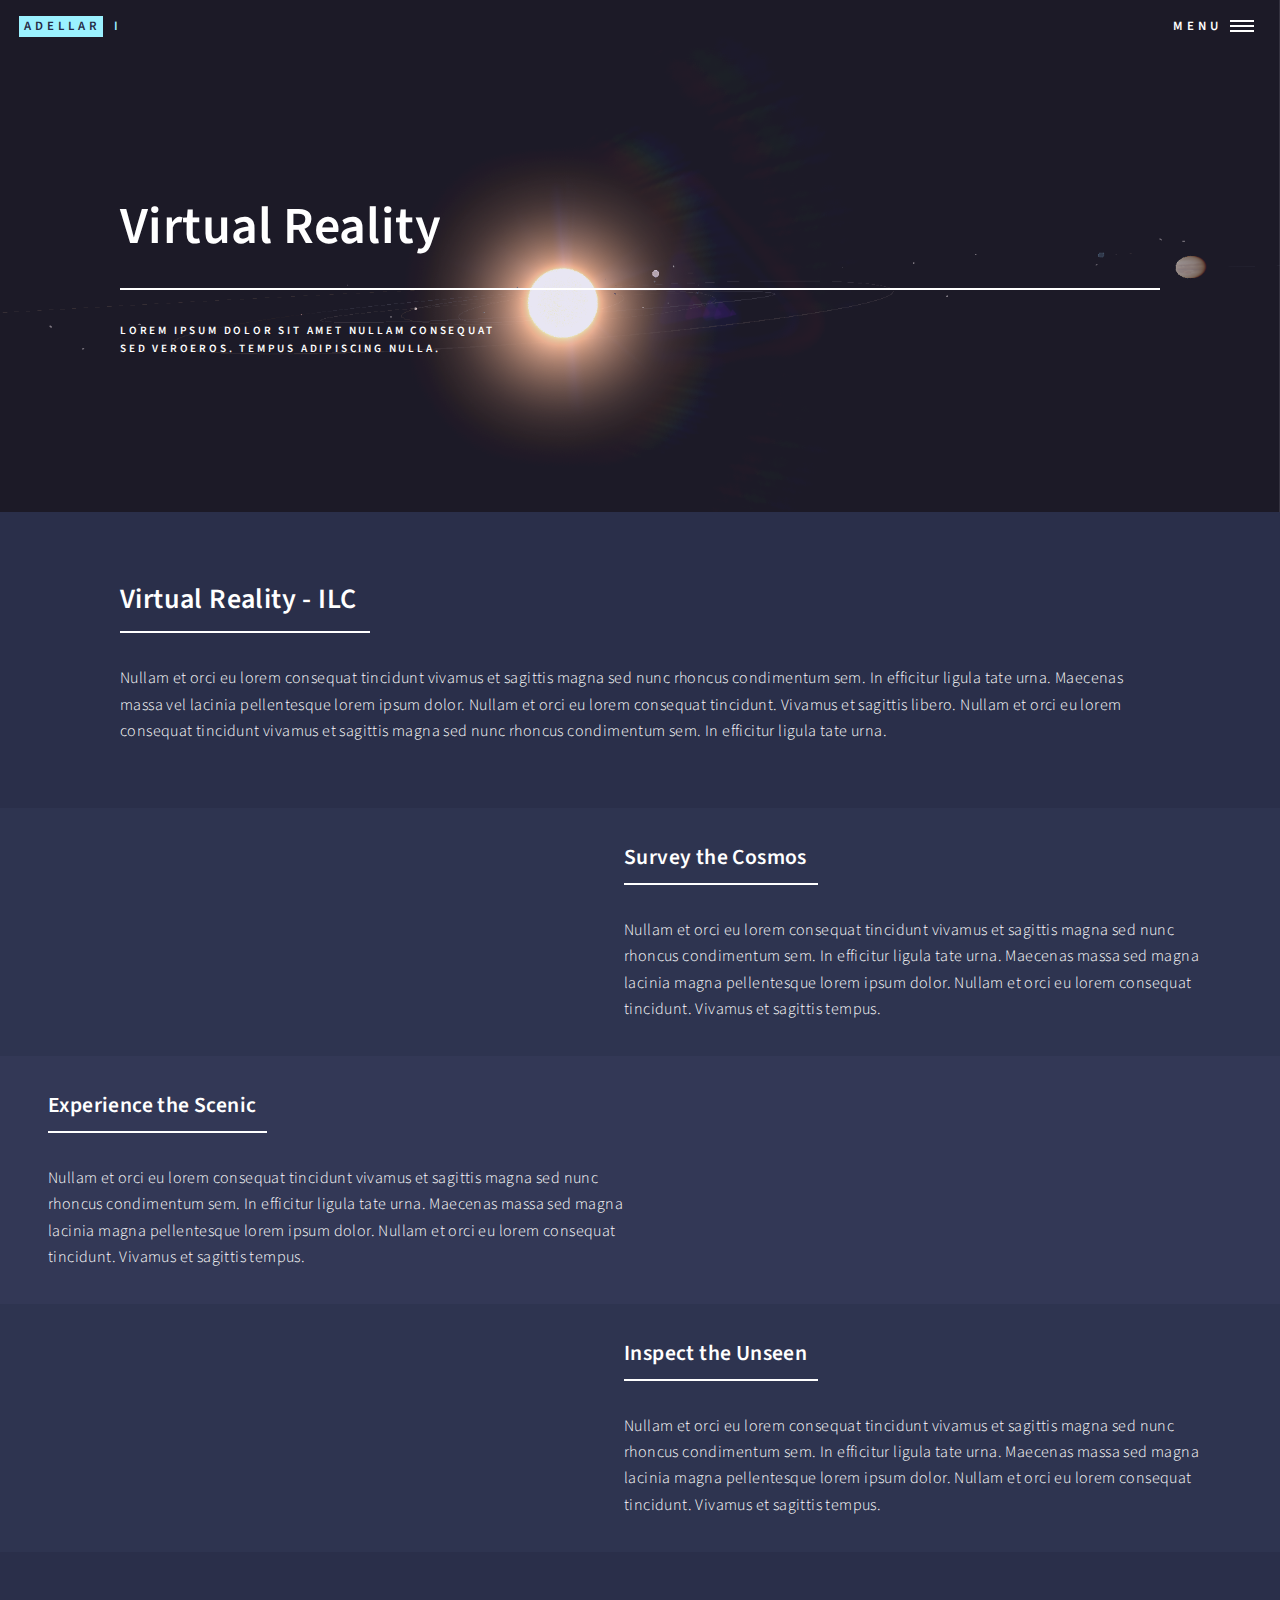
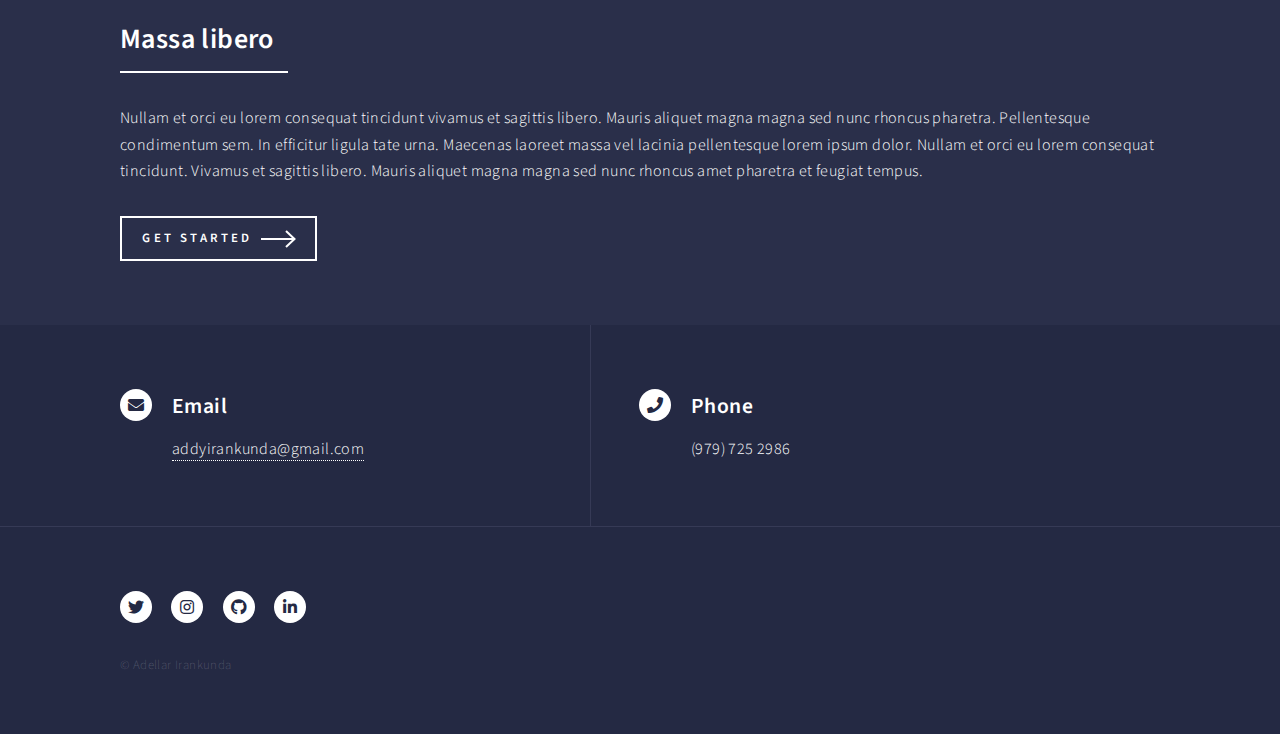
==== apps.html @ a31a6d1e "inital commit" ====
<!DOCTYPE HTML>
<!--
	Forty by HTML5 UP
	html5up.net | @ajlkn
	Free for personal and commercial use under the CCA 3.0 license (html5up.net/license)
-->
<html>
	<head>
		<title>Adellar - VR</title>
		<meta charset="utf-8" />
		<meta name="viewport" content="width=device-width, initial-scale=1, user-scalable=no" />
		<link rel="stylesheet" href="assets/css/main.css" />
		<noscript><link rel="stylesheet" href="assets/css/noscript.css" /></noscript>
	</head>
	<body class="is-preload">

		<!-- Wrapper -->
			<div id="wrapper">

				<!-- Header -->
				<!-- Note: The "styleN" class below should match that of the banner element. -->
					<header id="header" class="alt">
						<a href="index.html" class="logo"><strong>Adellar</strong> <span>I</span></a>
						<nav>
							<a href="#menu">Menu</a>
						</nav>
					</header>

				<!-- Menu -->
					<nav id="menu">
						<ul class="links">
							<li><a href="index.html">Home</a></li>
							<li><a href="landing.html">Landing</a></li>
							<li><a href="generic.html">Generic</a></li>
							<li><a href="elements.html">Elements</a></li>
						</ul>
						<ul class="actions stacked">
							<li><a href="#" class="button primary fit">Get Started</a></li>
							<li><a href="#" class="button fit">Log In</a></li>
						</ul>
					</nav>

				<!-- Banner -->
				<!-- Note: The "styleN" class below should match that of the header element. -->
					<section id="banner" class="style2">
						<div class="inner">
							<span class="image">
								<img src="images/solar5.png" alt="" />
							</span>
							<header class="major">
								<h1>Virtual Reality</h1>
							</header>
							<div class="content">
								<p>Lorem ipsum dolor sit amet nullam consequat<br />
								sed veroeros. tempus adipiscing nulla.</p>
							</div>
						</div>
					</section>

				<!-- Main -->
					<div id="main">

						<!-- One -->
							<section id="one">
								<div class="inner">
									<header class="major">
										<h2>Virtual Reality - ILC</h2>
									</header>
									<p>Nullam et orci eu lorem consequat tincidunt vivamus et sagittis magna sed nunc rhoncus condimentum sem. In efficitur ligula tate urna. Maecenas massa vel lacinia pellentesque lorem ipsum dolor. Nullam et orci eu lorem consequat tincidunt. Vivamus et sagittis libero. Nullam et orci eu lorem consequat tincidunt vivamus et sagittis magna sed nunc rhoncus condimentum sem. In efficitur ligula tate urna.</p>
								</div>
							</section>

						<!-- Two -->
							<section id="two" class="spotlights">
								<section>
									<a href="generic.html" class="image">
										<img src="images/infra3-skinny.png" alt="" data-position="center center" />
									</a>
									<div class="content">
										<div class="inner">
											<header class="major">
												<h3>Survey the Cosmos</h3>
											</header>
											<p>Nullam et orci eu lorem consequat tincidunt vivamus et sagittis magna sed nunc rhoncus condimentum sem. In efficitur ligula tate urna. Maecenas massa sed magna lacinia magna pellentesque lorem ipsum dolor. Nullam et orci eu lorem consequat tincidunt. Vivamus et sagittis tempus.</p>
										</div>
									</div>
								</section>
								<section>
									<a href="generic.html" class="image">
										<img src="images/earthrise-cut.png" alt="" data-position="top center" />
									</a>
									<div class="content">
										<div class="inner">
											<header class="major">
												<h3>Experience the Scenic</h3>
											</header>
											<p>Nullam et orci eu lorem consequat tincidunt vivamus et sagittis magna sed nunc rhoncus condimentum sem. In efficitur ligula tate urna. Maecenas massa sed magna lacinia magna pellentesque lorem ipsum dolor. Nullam et orci eu lorem consequat tincidunt. Vivamus et sagittis tempus.</p>
										</div>
									</div>
								</section>
								<section>
									<a href="generic.html" class="image">
										<img src="images/iss2-skinny.png" alt="" data-position="50% 50%" />
									</a>
									<div class="content">
										<div class="inner">
											<header class="major">
												<h3>Inspect the Unseen</h3>
											</header>
											<p>Nullam et orci eu lorem consequat tincidunt vivamus et sagittis magna sed nunc rhoncus condimentum sem. In efficitur ligula tate urna. Maecenas massa sed magna lacinia magna pellentesque lorem ipsum dolor. Nullam et orci eu lorem consequat tincidunt. Vivamus et sagittis tempus.</p>
										</div>
									</div>
								</section>
							</section>

						<!-- Three -->
							<section id="three">
								<div class="inner">
									<header class="major">
										<h2>Massa libero</h2>
									</header>
									<p>Nullam et orci eu lorem consequat tincidunt vivamus et sagittis libero. Mauris aliquet magna magna sed nunc rhoncus pharetra. Pellentesque condimentum sem. In efficitur ligula tate urna. Maecenas laoreet massa vel lacinia pellentesque lorem ipsum dolor. Nullam et orci eu lorem consequat tincidunt. Vivamus et sagittis libero. Mauris aliquet magna magna sed nunc rhoncus amet pharetra et feugiat tempus.</p>
									<ul class="actions">
										<li><a href="generic.html" class="button next">Get Started</a></li>
									</ul>
								</div>
							</section>

					</div>

				<!-- Contact -->
					<section id="contact">
            
						<div class="inner">
							
              
								<section>
									<div class="contact-method">
										<span class="icon solid alt fa-envelope"></span>
										<h3>Email</h3>
										<a href="#">addyirankunda@gmail.com</a>
									</div>
                  
								</section>
                <section>
                <div class="contact-method">
										<span class="icon solid alt fa-phone"></span>
										<h3>Phone</h3>
										<span>(979) 725 2986</span>
									</div>
                  </section>
                
						</div>
            
					</section>
          
				<!-- Footer -->
					<footer id="footer">
						<div class="inner">
							<ul class="icons">
								<li><a href="https://twitter.com/Addy_Add0s" class="icon brands alt fa-twitter"><span class="label">Twitter</span></a></li>
								<li><a href="https://www.instagram.com/adellar.i/?hl=en" class="icon brands alt fa-instagram"><span class="label">Instagram</span></a></li>
								<li><a href="https://github.com/adellari" class="icon brands alt fa-github"><span class="label">GitHub</span></a></li>
								<li><a href="https://www.linkedin.com/in/adellar-i-71b951135/" class="icon brands alt fa-linkedin-in"><span class="label">LinkedIn</span></a></li>
							</ul>
							<ul class="copyright">
								<li>&copy; Adellar Irankunda</li>
							</ul>
						</div>
					</footer>

			</div>

		<!-- Scripts -->
			<script src="assets/js/jquery.min.js"></script>
			<script src="assets/js/jquery.scrolly.min.js"></script>
			<script src="assets/js/jquery.scrollex.min.js"></script>
			<script src="assets/js/browser.min.js"></script>
			<script src="assets/js/breakpoints.min.js"></script>
			<script src="assets/js/util.js"></script>
			<script src="assets/js/main.js"></script>

	</body>
</html>
---- assets/css/main.css ----
@import url(fontawesome-all.min.css);
@import url("https://fonts.googleapis.com/css?family=Source+Sans+Pro:300,300italic,600,600italic");

/*
	Forty by HTML5 UP
	html5up.net | @ajlkn
	Free for personal and commercial use under the CCA 3.0 license (html5up.net/license)
*/

html, body, div, span, applet, object,
iframe, h1, h2, h3, h4, h5, h6, p, blockquote,
pre, a, abbr, acronym, address, big, cite,
code, del, dfn, em, img, ins, kbd, q, s, samp,
small, strike, strong, sub, sup, tt, var, b,
u, i, center, dl, dt, dd, ol, ul, li, fieldset,
form, label, legend, table, caption, tbody,
tfoot, thead, tr, th, td, article, aside,
canvas, details, embed, figure, figcaption,
footer, header, hgroup, menu, nav, output, ruby,
section, summary, time, mark, audio, video {
	margin: 0;
	padding: 0;
	border: 0;
	font-size: 100%;
	font: inherit;
	vertical-align: baseline;}

article, aside, details, figcaption, figure,
footer, header, hgroup, menu, nav, section {
	display: block;}

body {
	line-height: 1;
}

ol, ul {
	list-style: none;
}

blockquote, q {
	quotes: none;
}

	blockquote:before, blockquote:after, q:before, q:after {
		content: '';
		content: none;
	}

table {
	border-collapse: collapse;
	border-spacing: 0;
}

body {
	-webkit-text-size-adjust: none;
}

mark {
	background-color: transparent;
	color: inherit;
}

input::-moz-focus-inner {
	border: 0;
	padding: 0;
}

input, select, textarea {
	-moz-appearance: none;
	-webkit-appearance: none;
	-ms-appearance: none;
	appearance: none;
}

/* Basic */

	@-ms-viewport {
		width: device-width;
	}

	body {
		-ms-overflow-style: scrollbar;
	}

	@media screen and (max-width: 480px) {

		html, body {
			min-width: 320px;
		}

	}

	html {
		box-sizing: border-box;
	}

	*, *:before, *:after {
		box-sizing: inherit;
	}

	body {
		background: #242943;
	}

		body.is-preload *, body.is-preload *:before, body.is-preload *:after {
			-moz-animation: none !important;
			-webkit-animation: none !important;
			-ms-animation: none !important;
			animation: none !important;
			-moz-transition: none !important;
			-webkit-transition: none !important;
			-ms-transition: none !important;
			transition: none !important;
		}

/* Type */

	body, input, select, textarea {
		color: #ffffff;
		font-family: "Source Sans Pro", Helvetica, sans-serif;
		font-size: 17pt;
		font-weight: 300;
		letter-spacing: 0.025em;
		line-height: 1.65;
	}

		@media screen and (max-width: 1680px) {

			body, input, select, textarea {
				font-size: 14pt;
			}

		}

		@media screen and (max-width: 1280px) {

			body, input, select, textarea {
				font-size: 12pt;
			}

		}

		@media screen and (max-width: 360px) {

			body, input, select, textarea {
				font-size: 11pt;
			}

		}

	a {
		-moz-transition: color 0.2s ease-in-out, border-bottom-color 0.2s ease-in-out;
		-webkit-transition: color 0.2s ease-in-out, border-bottom-color 0.2s ease-in-out;
		-ms-transition: color 0.2s ease-in-out, border-bottom-color 0.2s ease-in-out;
		transition: color 0.2s ease-in-out, border-bottom-color 0.2s ease-in-out;
		border-bottom: dotted 1px;
		color: inherit;
		text-decoration: none;
	}

		a:hover {
			border-bottom-color: transparent;
			color: #9bf1ff !important;
		}

		a:active {
			color: #53e3fb !important;
		}

	strong, b {
		color: #ffffff;
		font-weight: 600;
	}

	em, i {
		font-style: italic;
	}

	p {
		margin: 0 0 2em 0;
	}

	h1, h2, h3, h4, h5, h6 {
		color: #ffffff;
		font-weight: 600;
		line-height: 1.65;
		margin: 0 0 1em 0;
	}

		h1 a, h2 a, h3 a, h4 a, h5 a, h6 a {
			color: inherit;
			border-bottom: 0;
		}

	h1 {
		font-size: 2.5em;
	}

	h2 {
		font-size: 1.75em;
	}

	h3 {
		font-size: 1.35em;
	}

	h4 {
		font-size: 1.1em;
	}

	h5 {
		font-size: 0.9em;
	}

	h6 {
		font-size: 0.7em;
	}

	@media screen and (max-width: 736px) {

		h1 {
			font-size: 2em;
		}

		h2 {
			font-size: 1.5em;
		}

		h3 {
			font-size: 1.25em;
		}

	}

	sub {
		font-size: 0.8em;
		position: relative;
		top: 0.5em;
	}

	sup {
		font-size: 0.8em;
		position: relative;
		top: -0.5em;
	}

	blockquote {
		border-left: solid 4px rgba(212, 212, 255, 0.1);
		font-style: italic;
		margin: 0 0 2em 0;
		padding: 0.5em 0 0.5em 2em;
	}

	code {
		background: rgba(212, 212, 255, 0.035);
		font-family: "Courier New", monospace;
		font-size: 0.9em;
		margin: 0 0.25em;
		padding: 0.25em 0.65em;
	}

	pre {
		-webkit-overflow-scrolling: touch;
		font-family: "Courier New", monospace;
		font-size: 0.9em;
		margin: 0 0 2em 0;
	}

		pre code {
			display: block;
			line-height: 1.75;
			padding: 1em 1.5em;
			overflow-x: auto;
		}

	hr {
		border: 0;
		border-bottom: solid 1px rgba(212, 212, 255, 0.1);
		margin: 2em 0;
	}

		hr.major {
			margin: 3em 0;
		}

	.align-left {
		text-align: left;
	}

	.align-center {
		text-align: center;
	}

	.align-right {
		text-align: right;
	}

/* Row */

	.row {
		display: flex;
		flex-wrap: wrap;
		box-sizing: border-box;
		align-items: stretch;
	}

		.row > * {
			box-sizing: border-box;
		}

		.row.gtr-uniform > * > :last-child {
			margin-bottom: 0;
		}

		.row.aln-left {
			justify-content: flex-start;
		}

		.row.aln-center {
			justify-content: center;
		}

		.row.aln-right {
			justify-content: flex-end;
		}

		.row.aln-top {
			align-items: flex-start;
		}

		.row.aln-middle {
			align-items: center;
		}

		.row.aln-bottom {
			align-items: flex-end;
		}

		.row > .imp {
			order: -1;
		}

		.row > .col-1 {
			width: 8.33333%;
		}

		.row > .off-1 {
			margin-left: 8.33333%;
		}

		.row > .col-2 {
			width: 16.66667%;
		}

		.row > .off-2 {
			margin-left: 16.66667%;
		}

		.row > .col-3 {
			width: 25%;
		}

		.row > .off-3 {
			margin-left: 25%;
		}

		.row > .col-4 {
			width: 33.33333%;
		}

		.row > .off-4 {
			margin-left: 33.33333%;
		}

		.row > .col-5 {
			width: 41.66667%;
		}

		.row > .off-5 {
			margin-left: 41.66667%;
		}

		.row > .col-6 {
			width: 50%;
		}

		.row > .off-6 {
			margin-left: 50%;
		}

		.row > .col-7 {
			width: 58.33333%;
		}

		.row > .off-7 {
			margin-left: 58.33333%;
		}

		.row > .col-8 {
			width: 66.66667%;
		}

		.row > .off-8 {
			margin-left: 66.66667%;
		}

		.row > .col-9 {
			width: 75%;
		}

		.row > .off-9 {
			margin-left: 75%;
		}

		.row > .col-10 {
			width: 83.33333%;
		}

		.row > .off-10 {
			margin-left: 83.33333%;
		}

		.row > .col-11 {
			width: 91.66667%;
		}

		.row > .off-11 {
			margin-left: 91.66667%;
		}

		.row > .col-12 {
			width: 100%;
		}

		.row > .off-12 {
			margin-left: 100%;
		}

		.row.gtr-0 {
			margin-top: 0;
			margin-left: 0em;
		}

			.row.gtr-0 > * {
				padding: 0 0 0 0em;
			}

			.row.gtr-0.gtr-uniform {
				margin-top: 0em;
			}

				.row.gtr-0.gtr-uniform > * {
					padding-top: 0em;
				}

		.row.gtr-25 {
			margin-top: 0;
			margin-left: -0.5em;
		}

			.row.gtr-25 > * {
				padding: 0 0 0 0.5em;
			}

			.row.gtr-25.gtr-uniform {
				margin-top: -0.5em;
			}

				.row.gtr-25.gtr-uniform > * {
					padding-top: 0.5em;
				}

		.row.gtr-50 {
			margin-top: 0;
			margin-left: -1em;
		}

			.row.gtr-50 > * {
				padding: 0 0 0 1em;
			}

			.row.gtr-50.gtr-uniform {
				margin-top: -1em;
			}

				.row.gtr-50.gtr-uniform > * {
					padding-top: 1em;
				}

		.row {
			margin-top: 0;
			margin-left: -2em;
		}

			.row > * {
				padding: 0 0 0 2em;
			}

			.row.gtr-uniform {
				margin-top: -2em;
			}

				.row.gtr-uniform > * {
					padding-top: 2em;
				}

		.row.gtr-150 {
			margin-top: 0;
			margin-left: -3em;
		}

			.row.gtr-150 > * {
				padding: 0 0 0 3em;
			}

			.row.gtr-150.gtr-uniform {
				margin-top: -3em;
			}

				.row.gtr-150.gtr-uniform > * {
					padding-top: 3em;
				}

		.row.gtr-200 {
			margin-top: 0;
			margin-left: -4em;
		}

			.row.gtr-200 > * {
				padding: 0 0 0 4em;
			}

			.row.gtr-200.gtr-uniform {
				margin-top: -4em;
			}

				.row.gtr-200.gtr-uniform > * {
					padding-top: 4em;
				}

		@media screen and (max-width: 1680px) {

			.row {
				display: flex;
				flex-wrap: wrap;
				box-sizing: border-box;
				align-items: stretch;
			}

				.row > * {
					box-sizing: border-box;
				}

				.row.gtr-uniform > * > :last-child {
					margin-bottom: 0;
				}

				.row.aln-left {
					justify-content: flex-start;
				}

				.row.aln-center {
					justify-content: center;
				}

				.row.aln-right {
					justify-content: flex-end;
				}

				.row.aln-top {
					align-items: flex-start;
				}

				.row.aln-middle {
					align-items: center;
				}

				.row.aln-bottom {
					align-items: flex-end;
				}

				.row > .imp-xlarge {
					order: -1;
				}

				.row > .col-1-xlarge {
					width: 8.33333%;
				}

				.row > .off-1-xlarge {
					margin-left: 8.33333%;
				}

				.row > .col-2-xlarge {
					width: 16.66667%;
				}

				.row > .off-2-xlarge {
					margin-left: 16.66667%;
				}

				.row > .col-3-xlarge {
					width: 25%;
				}

				.row > .off-3-xlarge {
					margin-left: 25%;
				}

				.row > .col-4-xlarge {
					width: 33.33333%;
				}

				.row > .off-4-xlarge {
					margin-left: 33.33333%;
				}

				.row > .col-5-xlarge {
					width: 41.66667%;
				}

				.row > .off-5-xlarge {
					margin-left: 41.66667%;
				}

				.row > .col-6-xlarge {
					width: 50%;
				}

				.row > .off-6-xlarge {
					margin-left: 50%;
				}

				.row > .col-7-xlarge {
					width: 58.33333%;
				}

				.row > .off-7-xlarge {
					margin-left: 58.33333%;
				}

				.row > .col-8-xlarge {
					width: 66.66667%;
				}

				.row > .off-8-xlarge {
					margin-left: 66.66667%;
				}

				.row > .col-9-xlarge {
					width: 75%;
				}

				.row > .off-9-xlarge {
					margin-left: 75%;
				}

				.row > .col-10-xlarge {
					width: 83.33333%;
				}

				.row > .off-10-xlarge {
					margin-left: 83.33333%;
				}

				.row > .col-11-xlarge {
					width: 91.66667%;
				}

				.row > .off-11-xlarge {
					margin-left: 91.66667%;
				}

				.row > .col-12-xlarge {
					width: 100%;
				}

				.row > .off-12-xlarge {
					margin-left: 100%;
				}

				.row.gtr-0 {
					margin-top: 0;
					margin-left: 0em;
				}

					.row.gtr-0 > * {
						padding: 0 0 0 0em;
					}

					.row.gtr-0.gtr-uniform {
						margin-top: 0em;
					}

						.row.gtr-0.gtr-uniform > * {
							padding-top: 0em;
						}

				.row.gtr-25 {
					margin-top: 0;
					margin-left: -0.5em;
				}

					.row.gtr-25 > * {
						padding: 0 0 0 0.5em;
					}

					.row.gtr-25.gtr-uniform {
						margin-top: -0.5em;
					}

						.row.gtr-25.gtr-uniform > * {
							padding-top: 0.5em;
						}

				.row.gtr-50 {
					margin-top: 0;
					margin-left: -1em;
				}

					.row.gtr-50 > * {
						padding: 0 0 0 1em;
					}

					.row.gtr-50.gtr-uniform {
						margin-top: -1em;
					}

						.row.gtr-50.gtr-uniform > * {
							padding-top: 1em;
						}

				.row {
					margin-top: 0;
					margin-left: -2em;
				}

					.row > * {
						padding: 0 0 0 2em;
					}

					.row.gtr-uniform {
						margin-top: -2em;
					}

						.row.gtr-uniform > * {
							padding-top: 2em;
						}

				.row.gtr-150 {
					margin-top: 0;
					margin-left: -3em;
				}

					.row.gtr-150 > * {
						padding: 0 0 0 3em;
					}

					.row.gtr-150.gtr-uniform {
						margin-top: -3em;
					}

						.row.gtr-150.gtr-uniform > * {
							padding-top: 3em;
						}

				.row.gtr-200 {
					margin-top: 0;
					margin-left: -4em;
				}

					.row.gtr-200 > * {
						padding: 0 0 0 4em;
					}

					.row.gtr-200.gtr-uniform {
						margin-top: -4em;
					}

						.row.gtr-200.gtr-uniform > * {
							padding-top: 4em;
						}

		}

		@media screen and (max-width: 1280px) {

			.row {
				display: flex;
				flex-wrap: wrap;
				box-sizing: border-box;
				align-items: stretch;
			}

				.row > * {
					box-sizing: border-box;
				}

				.row.gtr-uniform > * > :last-child {
					margin-bottom: 0;
				}

				.row.aln-left {
					justify-content: flex-start;
				}

				.row.aln-center {
					justify-content: center;
				}

				.row.aln-right {
					justify-content: flex-end;
				}

				.row.aln-top {
					align-items: flex-start;
				}

				.row.aln-middle {
					align-items: center;
				}

				.row.aln-bottom {
					align-items: flex-end;
				}

				.row > .imp-large {
					order: -1;
				}

				.row > .col-1-large {
					width: 8.33333%;
				}

				.row > .off-1-large {
					margin-left: 8.33333%;
				}

				.row > .col-2-large {
					width: 16.66667%;
				}

				.row > .off-2-large {
					margin-left: 16.66667%;
				}

				.row > .col-3-large {
					width: 25%;
				}

				.row > .off-3-large {
					margin-left: 25%;
				}

				.row > .col-4-large {
					width: 33.33333%;
				}

				.row > .off-4-large {
					margin-left: 33.33333%;
				}

				.row > .col-5-large {
					width: 41.66667%;
				}

				.row > .off-5-large {
					margin-left: 41.66667%;
				}

				.row > .col-6-large {
					width: 50%;
				}

				.row > .off-6-large {
					margin-left: 50%;
				}

				.row > .col-7-large {
					width: 58.33333%;
				}

				.row > .off-7-large {
					margin-left: 58.33333%;
				}

				.row > .col-8-large {
					width: 66.66667%;
				}

				.row > .off-8-large {
					margin-left: 66.66667%;
				}

				.row > .col-9-large {
					width: 75%;
				}

				.row > .off-9-large {
					margin-left: 75%;
				}

				.row > .col-10-large {
					width: 83.33333%;
				}

				.row > .off-10-large {
					margin-left: 83.33333%;
				}

				.row > .col-11-large {
					width: 91.66667%;
				}

				.row > .off-11-large {
					margin-left: 91.66667%;
				}

				.row > .col-12-large {
					width: 100%;
				}

				.row > .off-12-large {
					margin-left: 100%;
				}

				.row.gtr-0 {
					margin-top: 0;
					margin-left: 0em;
				}

					.row.gtr-0 > * {
						padding: 0 0 0 0em;
					}

					.row.gtr-0.gtr-uniform {
						margin-top: 0em;
					}

						.row.gtr-0.gtr-uniform > * {
							padding-top: 0em;
						}

				.row.gtr-25 {
					margin-top: 0;
					margin-left: -0.375em;
				}

					.row.gtr-25 > * {
						padding: 0 0 0 0.375em;
					}

					.row.gtr-25.gtr-uniform {
						margin-top: -0.375em;
					}

						.row.gtr-25.gtr-uniform > * {
							padding-top: 0.375em;
						}

				.row.gtr-50 {
					margin-top: 0;
					margin-left: -0.75em;
				}

					.row.gtr-50 > * {
						padding: 0 0 0 0.75em;
					}

					.row.gtr-50.gtr-uniform {
						margin-top: -0.75em;
					}

						.row.gtr-50.gtr-uniform > * {
							padding-top: 0.75em;
						}

				.row {
					margin-top: 0;
					margin-left: -1.5em;
				}

					.row > * {
						padding: 0 0 0 1.5em;
					}

					.row.gtr-uniform {
						margin-top: -1.5em;
					}

						.row.gtr-uniform > * {
							padding-top: 1.5em;
						}

				.row.gtr-150 {
					margin-top: 0;
					margin-left: -2.25em;
				}

					.row.gtr-150 > * {
						padding: 0 0 0 2.25em;
					}

					.row.gtr-150.gtr-uniform {
						margin-top: -2.25em;
					}

						.row.gtr-150.gtr-uniform > * {
							padding-top: 2.25em;
						}

				.row.gtr-200 {
					margin-top: 0;
					margin-left: -3em;
				}

					.row.gtr-200 > * {
						padding: 0 0 0 3em;
					}

					.row.gtr-200.gtr-uniform {
						margin-top: -3em;
					}

						.row.gtr-200.gtr-uniform > * {
							padding-top: 3em;
						}

		}

		@media screen and (max-width: 980px) {

			.row {
				display: flex;
				flex-wrap: wrap;
				box-sizing: border-box;
				align-items: stretch;
			}

				.row > * {
					box-sizing: border-box;
				}

				.row.gtr-uniform > * > :last-child {
					margin-bottom: 0;
				}

				.row.aln-left {
					justify-content: flex-start;
				}

				.row.aln-center {
					justify-content: center;
				}

				.row.aln-right {
					justify-content: flex-end;
				}

				.row.aln-top {
					align-items: flex-start;
				}

				.row.aln-middle {
					align-items: center;
				}

				.row.aln-bottom {
					align-items: flex-end;
				}

				.row > .imp-medium {
					order: -1;
				}

				.row > .col-1-medium {
					width: 8.33333%;
				}

				.row > .off-1-medium {
					margin-left: 8.33333%;
				}

				.row > .col-2-medium {
					width: 16.66667%;
				}

				.row > .off-2-medium {
					margin-left: 16.66667%;
				}

				.row > .col-3-medium {
					width: 25%;
				}

				.row > .off-3-medium {
					margin-left: 25%;
				}

				.row > .col-4-medium {
					width: 33.33333%;
				}

				.row > .off-4-medium {
					margin-left: 33.33333%;
				}

				.row > .col-5-medium {
					width: 41.66667%;
				}

				.row > .off-5-medium {
					margin-left: 41.66667%;
				}

				.row > .col-6-medium {
					width: 50%;
				}

				.row > .off-6-medium {
					margin-left: 50%;
				}

				.row > .col-7-medium {
					width: 58.33333%;
				}

				.row > .off-7-medium {
					margin-left: 58.33333%;
				}

				.row > .col-8-medium {
					width: 66.66667%;
				}

				.row > .off-8-medium {
					margin-left: 66.66667%;
				}

				.row > .col-9-medium {
					width: 75%;
				}

				.row > .off-9-medium {
					margin-left: 75%;
				}

				.row > .col-10-medium {
					width: 83.33333%;
				}

				.row > .off-10-medium {
					margin-left: 83.33333%;
				}

				.row > .col-11-medium {
					width: 91.66667%;
				}

				.row > .off-11-medium {
					margin-left: 91.66667%;
				}

				.row > .col-12-medium {
					width: 100%;
				}

				.row > .off-12-medium {
					margin-left: 100%;
				}

				.row.gtr-0 {
					margin-top: 0;
					margin-left: 0em;
				}

					.row.gtr-0 > * {
						padding: 0 0 0 0em;
					}

					.row.gtr-0.gtr-uniform {
						margin-top: 0em;
					}

						.row.gtr-0.gtr-uniform > * {
							padding-top: 0em;
						}

				.row.gtr-25 {
					margin-top: 0;
					margin-left: -0.375em;
				}

					.row.gtr-25 > * {
						padding: 0 0 0 0.375em;
					}

					.row.gtr-25.gtr-uniform {
						margin-top: -0.375em;
					}

						.row.gtr-25.gtr-uniform > * {
							padding-top: 0.375em;
						}

				.row.gtr-50 {
					margin-top: 0;
					margin-left: -0.75em;
				}

					.row.gtr-50 > * {
						padding: 0 0 0 0.75em;
					}

					.row.gtr-50.gtr-uniform {
						margin-top: -0.75em;
					}

						.row.gtr-50.gtr-uniform > * {
							padding-top: 0.75em;
						}

				.row {
					margin-top: 0;
					margin-left: -1.5em;
				}

					.row > * {
						padding: 0 0 0 1.5em;
					}

					.row.gtr-uniform {
						margin-top: -1.5em;
					}

						.row.gtr-uniform > * {
							padding-top: 1.5em;
						}

				.row.gtr-150 {
					margin-top: 0;
					margin-left: -2.25em;
				}

					.row.gtr-150 > * {
						padding: 0 0 0 2.25em;
					}

					.row.gtr-150.gtr-uniform {
						margin-top: -2.25em;
					}

						.row.gtr-150.gtr-uniform > * {
							padding-top: 2.25em;
						}

				.row.gtr-200 {
					margin-top: 0;
					margin-left: -3em;
				}

					.row.gtr-200 > * {
						padding: 0 0 0 3em;
					}

					.row.gtr-200.gtr-uniform {
						margin-top: -3em;
					}

						.row.gtr-200.gtr-uniform > * {
							padding-top: 3em;
						}

		}

		@media screen and (max-width: 736px) {

			.row {
				display: flex;
				flex-wrap: wrap;
				box-sizing: border-box;
				align-items: stretch;
			}

				.row > * {
					box-sizing: border-box;
				}

				.row.gtr-uniform > * > :last-child {
					margin-bottom: 0;
				}

				.row.aln-left {
					justify-content: flex-start;
				}

				.row.aln-center {
					justify-content: center;
				}

				.row.aln-right {
					justify-content: flex-end;
				}

				.row.aln-top {
					align-items: flex-start;
				}

				.row.aln-middle {
					align-items: center;
				}

				.row.aln-bottom {
					align-items: flex-end;
				}

				.row > .imp-small {
					order: -1;
				}

				.row > .col-1-small {
					width: 8.33333%;
				}

				.row > .off-1-small {
					margin-left: 8.33333%;
				}

				.row > .col-2-small {
					width: 16.66667%;
				}

				.row > .off-2-small {
					margin-left: 16.66667%;
				}

				.row > .col-3-small {
					width: 25%;
				}

				.row > .off-3-small {
					margin-left: 25%;
				}

				.row > .col-4-small {
					width: 33.33333%;
				}

				.row > .off-4-small {
					margin-left: 33.33333%;
				}

				.row > .col-5-small {
					width: 41.66667%;
				}

				.row > .off-5-small {
					margin-left: 41.66667%;
				}

				.row > .col-6-small {
					width: 50%;
				}

				.row > .off-6-small {
					margin-left: 50%;
				}

				.row > .col-7-small {
					width: 58.33333%;
				}

				.row > .off-7-small {
					margin-left: 58.33333%;
				}

				.row > .col-8-small {
					width: 66.66667%;
				}

				.row > .off-8-small {
					margin-left: 66.66667%;
				}

				.row > .col-9-small {
					width: 75%;
				}

				.row > .off-9-small {
					margin-left: 75%;
				}

				.row > .col-10-small {
					width: 83.33333%;
				}

				.row > .off-10-small {
					margin-left: 83.33333%;
				}

				.row > .col-11-small {
					width: 91.66667%;
				}

				.row > .off-11-small {
					margin-left: 91.66667%;
				}

				.row > .col-12-small {
					width: 100%;
				}

				.row > .off-12-small {
					margin-left: 100%;
				}

				.row.gtr-0 {
					margin-top: 0;
					margin-left: 0em;
				}

					.row.gtr-0 > * {
						padding: 0 0 0 0em;
					}

					.row.gtr-0.gtr-uniform {
						margin-top: 0em;
					}

						.row.gtr-0.gtr-uniform > * {
							padding-top: 0em;
						}

				.row.gtr-25 {
					margin-top: 0;
					margin-left: -0.3125em;
				}

					.row.gtr-25 > * {
						padding: 0 0 0 0.3125em;
					}

					.row.gtr-25.gtr-uniform {
						margin-top: -0.3125em;
					}

						.row.gtr-25.gtr-uniform > * {
							padding-top: 0.3125em;
						}

				.row.gtr-50 {
					margin-top: 0;
					margin-left: -0.625em;
				}

					.row.gtr-50 > * {
						padding: 0 0 0 0.625em;
					}

					.row.gtr-50.gtr-uniform {
						margin-top: -0.625em;
					}

						.row.gtr-50.gtr-uniform > * {
							padding-top: 0.625em;
						}

				.row {
					margin-top: 0;
					margin-left: -1.25em;
				}

					.row > * {
						padding: 0 0 0 1.25em;
					}

					.row.gtr-uniform {
						margin-top: -1.25em;
					}

						.row.gtr-uniform > * {
							padding-top: 1.25em;
						}

				.row.gtr-150 {
					margin-top: 0;
					margin-left: -1.875em;
				}

					.row.gtr-150 > * {
						padding: 0 0 0 1.875em;
					}

					.row.gtr-150.gtr-uniform {
						margin-top: -1.875em;
					}

						.row.gtr-150.gtr-uniform > * {
							padding-top: 1.875em;
						}

				.row.gtr-200 {
					margin-top: 0;
					margin-left: -2.5em;
				}

					.row.gtr-200 > * {
						padding: 0 0 0 2.5em;
					}

					.row.gtr-200.gtr-uniform {
						margin-top: -2.5em;
					}

						.row.gtr-200.gtr-uniform > * {
							padding-top: 2.5em;
						}

		}

		@media screen and (max-width: 480px) {

			.row {
				display: flex;
				flex-wrap: wrap;
				box-sizing: border-box;
				align-items: stretch;
			}

				.row > * {
					box-sizing: border-box;
				}

				.row.gtr-uniform > * > :last-child {
					margin-bottom: 0;
				}

				.row.aln-left {
					justify-content: flex-start;
				}

				.row.aln-center {
					justify-content: center;
				}

				.row.aln-right {
					justify-content: flex-end;
				}

				.row.aln-top {
					align-items: flex-start;
				}

				.row.aln-middle {
					align-items: center;
				}

				.row.aln-bottom {
					align-items: flex-end;
				}

				.row > .imp-xsmall {
					order: -1;
				}

				.row > .col-1-xsmall {
					width: 8.33333%;
				}

				.row > .off-1-xsmall {
					margin-left: 8.33333%;
				}

				.row > .col-2-xsmall {
					width: 16.66667%;
				}

				.row > .off-2-xsmall {
					margin-left: 16.66667%;
				}

				.row > .col-3-xsmall {
					width: 25%;
				}

				.row > .off-3-xsmall {
					margin-left: 25%;
				}

				.row > .col-4-xsmall {
					width: 33.33333%;
				}

				.row > .off-4-xsmall {
					margin-left: 33.33333%;
				}

				.row > .col-5-xsmall {
					width: 41.66667%;
				}

				.row > .off-5-xsmall {
					margin-left: 41.66667%;
				}

				.row > .col-6-xsmall {
					width: 50%;
				}

				.row > .off-6-xsmall {
					margin-left: 50%;
				}

				.row > .col-7-xsmall {
					width: 58.33333%;
				}

				.row > .off-7-xsmall {
					margin-left: 58.33333%;
				}

				.row > .col-8-xsmall {
					width: 66.66667%;
				}

				.row > .off-8-xsmall {
					margin-left: 66.66667%;
				}

				.row > .col-9-xsmall {
					width: 75%;
				}

				.row > .off-9-xsmall {
					margin-left: 75%;
				}

				.row > .col-10-xsmall {
					width: 83.33333%;
				}

				.row > .off-10-xsmall {
					margin-left: 83.33333%;
				}

				.row > .col-11-xsmall {
					width: 91.66667%;
				}

				.row > .off-11-xsmall {
					margin-left: 91.66667%;
				}

				.row > .col-12-xsmall {
					width: 100%;
				}

				.row > .off-12-xsmall {
					margin-left: 100%;
				}

				.row.gtr-0 {
					margin-top: 0;
					margin-left: 0em;
				}

					.row.gtr-0 > * {
						padding: 0 0 0 0em;
					}

					.row.gtr-0.gtr-uniform {
						margin-top: 0em;
					}

						.row.gtr-0.gtr-uniform > * {
							padding-top: 0em;
						}

				.row.gtr-25 {
					margin-top: 0;
					margin-left: -0.3125em;
				}

					.row.gtr-25 > * {
						padding: 0 0 0 0.3125em;
					}

					.row.gtr-25.gtr-uniform {
						margin-top: -0.3125em;
					}

						.row.gtr-25.gtr-uniform > * {
							padding-top: 0.3125em;
						}

				.row.gtr-50 {
					margin-top: 0;
					margin-left: -0.625em;
				}

					.row.gtr-50 > * {
						padding: 0 0 0 0.625em;
					}

					.row.gtr-50.gtr-uniform {
						margin-top: -0.625em;
					}

						.row.gtr-50.gtr-uniform > * {
							padding-top: 0.625em;
						}

				.row {
					margin-top: 0;
					margin-left: -1.25em;
				}

					.row > * {
						padding: 0 0 0 1.25em;
					}

					.row.gtr-uniform {
						margin-top: -1.25em;
					}

						.row.gtr-uniform > * {
							padding-top: 1.25em;
						}

				.row.gtr-150 {
					margin-top: 0;
					margin-left: -1.875em;
				}

					.row.gtr-150 > * {
						padding: 0 0 0 1.875em;
					}

					.row.gtr-150.gtr-uniform {
						margin-top: -1.875em;
					}

						.row.gtr-150.gtr-uniform > * {
							padding-top: 1.875em;
						}

				.row.gtr-200 {
					margin-top: 0;
					margin-left: -2.5em;
				}

					.row.gtr-200 > * {
						padding: 0 0 0 2.5em;
					}

					.row.gtr-200.gtr-uniform {
						margin-top: -2.5em;
					}

						.row.gtr-200.gtr-uniform > * {
							padding-top: 2.5em;
						}

		}

/* Section/Article */

	section.special, article.special {
		text-align: center;
	}

	header.major {
		width: -moz-max-content;
		width: -webkit-max-content;
		width: -ms-max-content;
		width: max-content;
		margin-bottom: 2em;
	}

		header.major > :first-child {
			margin-bottom: 0;
			width: calc(100% + 0.5em);
		}

			header.major > :first-child:after {
				content: '';
				background-color: #ffffff;
				display: block;
				height: 2px;
				margin: 0.325em 0 0.5em 0;
				width: 100%;
			}

		header.major > p {
			font-size: 0.7em;
			font-weight: 600;
			letter-spacing: 0.25em;
			margin-bottom: 0;
			text-transform: uppercase;
		}

		body.is-ie header.major > :first-child:after {
			max-width: 9em;
		}

		body.is-ie header.major > h1:after {
			max-width: 100% !important;
		}

	@media screen and (max-width: 736px) {

		header.major > p br {
			display: none;
		}

	}

/* Form */

	form {
		margin: 0 0 2em 0;
	}

		form > :last-child {
			margin-bottom: 0;
		}

		form > .fields {
			display: -moz-flex;
			display: -webkit-flex;
			display: -ms-flex;
			display: flex;
			-moz-flex-wrap: wrap;
			-webkit-flex-wrap: wrap;
			-ms-flex-wrap: wrap;
			flex-wrap: wrap;
			width: calc(100% + 3em);
			margin: -1.5em 0 2em -1.5em;
		}

			form > .fields > .field {
				-moz-flex-grow: 0;
				-webkit-flex-grow: 0;
				-ms-flex-grow: 0;
				flex-grow: 0;
				-moz-flex-shrink: 0;
				-webkit-flex-shrink: 0;
				-ms-flex-shrink: 0;
				flex-shrink: 0;
				padding: 1.5em 0 0 1.5em;
				width: calc(100% - 1.5em);
			}

				form > .fields > .field.half {
					width: calc(50% - 0.75em);
				}

				form > .fields > .field.third {
					width: calc(100%/3 - 0.5em);
				}

				form > .fields > .field.quarter {
					width: calc(25% - 0.375em);
				}

		@media screen and (max-width: 480px) {

			form > .fields {
				width: calc(100% + 3em);
				margin: -1.5em 0 2em -1.5em;
			}

				form > .fields > .field {
					padding: 1.5em 0 0 1.5em;
					width: calc(100% - 1.5em);
				}

					form > .fields > .field.half {
						width: calc(100% - 1.5em);
					}

					form > .fields > .field.third {
						width: calc(100% - 1.5em);
					}

					form > .fields > .field.quarter {
						width: calc(100% - 1.5em);
					}

		}

	label {
		color: #ffffff;
		display: block;
		font-size: 0.8em;
		font-weight: 600;
		letter-spacing: 0.25em;
		margin: 0 0 1em 0;
		text-transform: uppercase;
	}

	input[type="text"],
	input[type="password"],
	input[type="email"],
	input[type="tel"],
	input[type="search"],
	input[type="url"],
	select,
	textarea {
		-moz-appearance: none;
		-webkit-appearance: none;
		-ms-appearance: none;
		appearance: none;
		background: rgba(212, 212, 255, 0.035);
		border: none;
		border-radius: 0;
		color: inherit;
		display: block;
		outline: 0;
		padding: 0 1em;
		text-decoration: none;
		width: 100%;
	}

		input[type="text"]:invalid,
		input[type="password"]:invalid,
		input[type="email"]:invalid,
		input[type="tel"]:invalid,
		input[type="search"]:invalid,
		input[type="url"]:invalid,
		select:invalid,
		textarea:invalid {
			box-shadow: none;
		}

		input[type="text"]:focus,
		input[type="password"]:focus,
		input[type="email"]:focus,
		input[type="tel"]:focus,
		input[type="search"]:focus,
		input[type="url"]:focus,
		select:focus,
		textarea:focus {
			border-color: #9bf1ff;
			box-shadow: 0 0 0 2px #9bf1ff;
		}

	select {
		background-image: url("data:image/svg+xml;charset=utf8,%3Csvg xmlns='http://www.w3.org/2000/svg' width='40' height='40' preserveAspectRatio='none' viewBox='0 0 40 40'%3E%3Cpath d='M9.4,12.3l10.4,10.4l10.4-10.4c0.2-0.2,0.5-0.4,0.9-0.4c0.3,0,0.6,0.1,0.9,0.4l3.3,3.3c0.2,0.2,0.4,0.5,0.4,0.9 c0,0.4-0.1,0.6-0.4,0.9L20.7,31.9c-0.2,0.2-0.5,0.4-0.9,0.4c-0.3,0-0.6-0.1-0.9-0.4L4.3,17.3c-0.2-0.2-0.4-0.5-0.4-0.9 c0-0.4,0.1-0.6,0.4-0.9l3.3-3.3c0.2-0.2,0.5-0.4,0.9-0.4S9.1,12.1,9.4,12.3z' fill='rgba(212, 212, 255, 0.1)' /%3E%3C/svg%3E");
		background-size: 1.25rem;
		background-repeat: no-repeat;
		background-position: calc(100% - 1rem) center;
		height: 2.75em;
		padding-right: 2.75em;
		text-overflow: ellipsis;
	}

		select option {
			color: #ffffff;
			background: #242943;
		}

		select:focus::-ms-value {
			background-color: transparent;
		}

		select::-ms-expand {
			display: none;
		}

	input[type="text"],
	input[type="password"],
	input[type="email"],
	input[type="tel"],
	input[type="search"],
	input[type="url"],
	select {
		height: 2.75em;
	}

	textarea {
		padding: 0.75em 1em;
	}

	input[type="checkbox"],
	input[type="radio"] {
		-moz-appearance: none;
		-webkit-appearance: none;
		-ms-appearance: none;
		appearance: none;
		display: block;
		float: left;
		margin-right: -2em;
		opacity: 0;
		width: 1em;
		z-index: -1;
	}

		input[type="checkbox"] + label,
		input[type="radio"] + label {
			text-decoration: none;
			color: #ffffff;
			cursor: pointer;
			display: inline-block;
			font-weight: 300;
			padding-left: 2.65em;
			padding-right: 0.75em;
			position: relative;
		}

			input[type="checkbox"] + label:before,
			input[type="radio"] + label:before {
				-moz-osx-font-smoothing: grayscale;
				-webkit-font-smoothing: antialiased;
				display: inline-block;
				font-style: normal;
				font-variant: normal;
				text-rendering: auto;
				line-height: 1;
				text-transform: none !important;
				font-family: 'Font Awesome 5 Free';
				font-weight: 900;
			}

			input[type="checkbox"] + label:before,
			input[type="radio"] + label:before {
				background: rgba(212, 212, 255, 0.035);
				content: '';
				display: inline-block;
				font-size: 0.8em;
				height: 2.0625em;
				left: 0;
				letter-spacing: 0;
				line-height: 2.0625em;
				position: absolute;
				text-align: center;
				top: 0;
				width: 2.0625em;
			}

		input[type="checkbox"]:checked + label:before,
		input[type="radio"]:checked + label:before {
			background: #ffffff;
			border-color: #9bf1ff;
			content: '\f00c';
			color: #242943;
		}

		input[type="checkbox"]:focus + label:before,
		input[type="radio"]:focus + label:before {
			box-shadow: 0 0 0 2px #9bf1ff;
		}

	input[type="radio"] + label:before {
		border-radius: 100%;
	}

	::-webkit-input-placeholder {
		color: rgba(244, 244, 255, 0.2) !important;
		opacity: 1.0;
	}

	:-moz-placeholder {
		color: rgba(244, 244, 255, 0.2) !important;
		opacity: 1.0;
	}

	::-moz-placeholder {
		color: rgba(244, 244, 255, 0.2) !important;
		opacity: 1.0;
	}

	:-ms-input-placeholder {
		color: rgba(244, 244, 255, 0.2) !important;
		opacity: 1.0;
	}

/* Box */

	.box {
		border: solid 1px rgba(212, 212, 255, 0.1);
		margin-bottom: 2em;
		padding: 1.5em;
	}

		.box > :last-child,
		.box > :last-child > :last-child,
		.box > :last-child > :last-child > :last-child {
			margin-bottom: 0;
		}

		.box.alt {
			border: 0;
			border-radius: 0;
			padding: 0;
		}

/* Icon */

	.icon {
		text-decoration: none;
		border-bottom: none;
		position: relative;
	}

		.icon:before {
			-moz-osx-font-smoothing: grayscale;
			-webkit-font-smoothing: antialiased;
			display: inline-block;
			font-style: normal;
			font-variant: normal;
			text-rendering: auto;
			line-height: 1;
			text-transform: none !important;
			font-family: 'Font Awesome 5 Free';
			font-weight: 400;
		}

		.icon > .label {
			display: none;
		}

		.icon:before {
			line-height: inherit;
		}

		.icon.solid:before {
			font-weight: 900;
		}

		.icon.brands:before {
			font-family: 'Font Awesome 5 Brands';
		}

		.icon.alt:before {
			background-color: #ffffff;
			border-radius: 100%;
			color: #242943;
			display: inline-block;
			height: 2em;
			line-height: 2em;
			text-align: center;
			width: 2em;
		}

	a.icon.alt:before {
		-moz-transition: background-color 0.2s ease-in-out;
		-webkit-transition: background-color 0.2s ease-in-out;
		-ms-transition: background-color 0.2s ease-in-out;
		transition: background-color 0.2s ease-in-out;
	}

	a.icon.alt:hover:before {
		background-color: #6fc3df;
	}

	a.icon.alt:active:before {
		background-color: #37a6cb;
	}

/* Image */

	.image {
		border: 0;
		display: inline-block;
		position: relative;
	}

		.image img {
			display: block;
		}

		.image.left, .image.right {
			max-width: 30%;
		}

			.image.left img, .image.right img {
				width: 100%;
			}

		.image.left {
			float: left;
			margin: 0 1.5em 1.25em 0;
			top: 0.25em;
		}

		.image.right {
			float: right;
			margin: 0 0 1.25em 1.5em;
			top: 0.25em;
		}

		.image.fit {
			display: block;
			margin: 0 0 2em 0;
			width: 100%;
		}

			.image.fit img {
				width: 100%;
			}

		.image.main {
			display: block;
			margin: 2.5em 0;
			width: 100%;
		}

			.image.main img {
				width: 100%;
			}

			@media screen and (max-width: 736px) {

				.image.main {
					margin: 1.5em 0;
				}

			}

/* List */

	ol {
		list-style: decimal;
		margin: 0 0 2em 0;
		padding-left: 1.25em;
	}

		ol li {
			padding-left: 0.25em;
		}

	ul {
		list-style: disc;
		margin: 0 0 2em 0;
		padding-left: 1em;
	}

		ul li {
			padding-left: 0.5em;
		}

		ul.alt {
			list-style: none;
			padding-left: 0;
		}

			ul.alt li {
				border-top: solid 1px rgba(212, 212, 255, 0.1);
				padding: 0.5em 0;
			}

				ul.alt li:first-child {
					border-top: 0;
					padding-top: 0;
				}

	dl {
		margin: 0 0 2em 0;
	}

		dl dt {
			display: block;
			font-weight: 600;
			margin: 0 0 1em 0;
		}

		dl dd {
			margin-left: 2em;
		}

/* Actions */

	ul.actions {
		display: -moz-flex;
		display: -webkit-flex;
		display: -ms-flex;
		display: flex;
		cursor: default;
		list-style: none;
		margin-left: -1em;
		padding-left: 0;
	}

		ul.actions li {
			padding: 0 0 0 1em;
			vertical-align: middle;
		}

		ul.actions.special {
			-moz-justify-content: center;
			-webkit-justify-content: center;
			-ms-justify-content: center;
			justify-content: center;
			width: 100%;
			margin-left: 0;
		}

			ul.actions.special li:first-child {
				padding-left: 0;
			}

		ul.actions.stacked {
			-moz-flex-direction: column;
			-webkit-flex-direction: column;
			-ms-flex-direction: column;
			flex-direction: column;
			margin-left: 0;
		}

			ul.actions.stacked li {
				padding: 1.3em 0 0 0;
			}

				ul.actions.stacked li:first-child {
					padding-top: 0;
				}

		ul.actions.fit {
			width: calc(100% + 1em);
		}

			ul.actions.fit li {
				-moz-flex-grow: 1;
				-webkit-flex-grow: 1;
				-ms-flex-grow: 1;
				flex-grow: 1;
				-moz-flex-shrink: 1;
				-webkit-flex-shrink: 1;
				-ms-flex-shrink: 1;
				flex-shrink: 1;
				width: 100%;
			}

				ul.actions.fit li > * {
					width: 100%;
				}

			ul.actions.fit.stacked {
				width: 100%;
			}

/* Icons */

	ul.icons {
		cursor: default;
		list-style: none;
		padding-left: 0;
	}

		ul.icons li {
			display: inline-block;
			padding: 0 1em 0 0;
		}

			ul.icons li:last-child {
				padding-right: 0;
			}

		@media screen and (max-width: 736px) {

			ul.icons li {
				padding: 0 0.75em 0 0;
			}

		}

/* Pagination */

	ul.pagination {
		cursor: default;
		list-style: none;
		padding-left: 0;
	}

		ul.pagination li {
			display: inline-block;
			padding-left: 0;
			vertical-align: middle;
		}

			ul.pagination li > .page {
				-moz-transition: background-color 0.2s ease-in-out, color 0.2s ease-in-out;
				-webkit-transition: background-color 0.2s ease-in-out, color 0.2s ease-in-out;
				-ms-transition: background-color 0.2s ease-in-out, color 0.2s ease-in-out;
				transition: background-color 0.2s ease-in-out, color 0.2s ease-in-out;
				border-bottom: 0;
				display: inline-block;
				font-size: 0.8em;
				font-weight: 600;
				height: 1.5em;
				line-height: 1.5em;
				margin: 0 0.125em;
				min-width: 1.5em;
				padding: 0 0.5em;
				text-align: center;
			}

				ul.pagination li > .page.active {
					background-color: #ffffff;
					color: #242943;
				}

					ul.pagination li > .page.active:hover {
						background-color: #9bf1ff;
						color: #242943 !important;
					}

					ul.pagination li > .page.active:active {
						background-color: #53e3fb;
					}

			ul.pagination li:first-child {
				padding-right: 0.75em;
			}

			ul.pagination li:last-child {
				padding-left: 0.75em;
			}

		@media screen and (max-width: 480px) {

			ul.pagination li:nth-child(n+2):nth-last-child(n+2) {
				display: none;
			}

			ul.pagination li:first-child {
				padding-right: 0;
			}

		}

/* Table */

	.table-wrapper {
		-webkit-overflow-scrolling: touch;
		overflow-x: auto;
	}

	table {
		margin: 0 0 2em 0;
		width: 100%;
	}

		table tbody tr {
			border: solid 1px rgba(212, 212, 255, 0.1);
			border-left: 0;
			border-right: 0;
		}

			table tbody tr:nth-child(2n + 1) {
				background-color: rgba(212, 212, 255, 0.035);
			}

		table td {
			padding: 0.75em 0.75em;
		}

		table th {
			color: #ffffff;
			font-size: 0.9em;
			font-weight: 600;
			padding: 0 0.75em 0.75em 0.75em;
			text-align: left;
		}

		table thead {
			border-bottom: solid 2px rgba(212, 212, 255, 0.1);
		}

		table tfoot {
			border-top: solid 2px rgba(212, 212, 255, 0.1);
		}

		table.alt {
			border-collapse: separate;
		}

			table.alt tbody tr td {
				border: solid 1px rgba(212, 212, 255, 0.1);
				border-left-width: 0;
				border-top-width: 0;
			}

				table.alt tbody tr td:first-child {
					border-left-width: 1px;
				}

			table.alt tbody tr:first-child td {
				border-top-width: 1px;
			}

			table.alt thead {
				border-bottom: 0;
			}

			table.alt tfoot {
				border-top: 0;
			}

/* Button */

	input[type="submit"],
	input[type="reset"],
	input[type="button"],
	button,
	.button {
		-moz-appearance: none;
		-webkit-appearance: none;
		-ms-appearance: none;
		appearance: none;
		-moz-transition: background-color 0.2s ease-in-out, box-shadow 0.2s ease-in-out, color 0.2s ease-in-out;
		-webkit-transition: background-color 0.2s ease-in-out, box-shadow 0.2s ease-in-out, color 0.2s ease-in-out;
		-ms-transition: background-color 0.2s ease-in-out, box-shadow 0.2s ease-in-out, color 0.2s ease-in-out;
		transition: background-color 0.2s ease-in-out, box-shadow 0.2s ease-in-out, color 0.2s ease-in-out;
		background-color: transparent;
		border: 0;
		border-radius: 0;
		box-shadow: inset 0 0 0 2px #ffffff;
		color: #ffffff;
		cursor: pointer;
		display: inline-block;
		font-size: 0.8em;
		font-weight: 600;
		height: 3.5em;
		letter-spacing: 0.25em;
		line-height: 3.5em;
		padding: 0 1.75em;
		text-align: center;
		text-decoration: none;
		text-transform: uppercase;
		white-space: nowrap;
	}

		input[type="submit"]:hover, input[type="submit"]:active,
		input[type="reset"]:hover,
		input[type="reset"]:active,
		input[type="button"]:hover,
		input[type="button"]:active,
		button:hover,
		button:active,
		.button:hover,
		.button:active {
			box-shadow: inset 0 0 0 2px #9bf1ff;
			color: #9bf1ff;
		}

		input[type="submit"]:active,
		input[type="reset"]:active,
		input[type="button"]:active,
		button:active,
		.button:active {
			background-color: rgba(155, 241, 255, 0.1);
			box-shadow: inset 0 0 0 2px #53e3fb;
			color: #53e3fb;
		}

		input[type="submit"].icon:before,
		input[type="reset"].icon:before,
		input[type="button"].icon:before,
		button.icon:before,
		.button.icon:before {
			margin-right: 0.5em;
		}

		input[type="submit"].fit,
		input[type="reset"].fit,
		input[type="button"].fit,
		button.fit,
		.button.fit {
			width: 100%;
		}

		input[type="submit"].small,
		input[type="reset"].small,
		input[type="button"].small,
		button.small,
		.button.small {
			font-size: 0.6em;
		}

		input[type="submit"].large,
		input[type="reset"].large,
		input[type="button"].large,
		button.large,
		.button.large {
			font-size: 1.25em;
			height: 3em;
			line-height: 3em;
		}

		input[type="submit"].next,
		input[type="reset"].next,
		input[type="button"].next,
		button.next,
		.button.next {
			padding-right: 4.5em;
			position: relative;
		}

			input[type="submit"].next:before, input[type="submit"].next:after,
			input[type="reset"].next:before,
			input[type="reset"].next:after,
			input[type="button"].next:before,
			input[type="button"].next:after,
			button.next:before,
			button.next:after,
			.button.next:before,
			.button.next:after {
				-moz-transition: opacity 0.2s ease-in-out;
				-webkit-transition: opacity 0.2s ease-in-out;
				-ms-transition: opacity 0.2s ease-in-out;
				transition: opacity 0.2s ease-in-out;
				background-position: center right;
				background-repeat: no-repeat;
				background-size: 36px 24px;
				content: '';
				display: block;
				height: 100%;
				position: absolute;
				right: 1.5em;
				top: 0;
				vertical-align: middle;
				width: 36px;
			}

			input[type="submit"].next:before,
			input[type="reset"].next:before,
			input[type="button"].next:before,
			button.next:before,
			.button.next:before {
				background-image: url("data:image/svg+xml;charset=utf8,%3Csvg xmlns='http://www.w3.org/2000/svg' xmlns:xlink='http://www.w3.org/1999/xlink' width='36px' height='24px' viewBox='0 0 36 24' zoomAndPan='disable'%3E%3Cstyle%3Eline %7B stroke: %23ffffff%3B stroke-width: 2px%3B %7D%3C/style%3E%3Cline x1='0' y1='12' x2='34' y2='12' /%3E%3Cline x1='25' y1='4' x2='34' y2='12.5' /%3E%3Cline x1='25' y1='20' x2='34' y2='11.5' /%3E%3C/svg%3E");
			}

			input[type="submit"].next:after,
			input[type="reset"].next:after,
			input[type="button"].next:after,
			button.next:after,
			.button.next:after {
				background-image: url("data:image/svg+xml;charset=utf8,%3Csvg xmlns='http://www.w3.org/2000/svg' xmlns:xlink='http://www.w3.org/1999/xlink' width='36px' height='24px' viewBox='0 0 36 24' zoomAndPan='disable'%3E%3Cstyle%3Eline %7B stroke: %239bf1ff%3B stroke-width: 2px%3B %7D%3C/style%3E%3Cline x1='0' y1='12' x2='34' y2='12' /%3E%3Cline x1='25' y1='4' x2='34' y2='12.5' /%3E%3Cline x1='25' y1='20' x2='34' y2='11.5' /%3E%3C/svg%3E");
				opacity: 0;
				z-index: 1;
			}

			input[type="submit"].next:hover:after, input[type="submit"].next:active:after,
			input[type="reset"].next:hover:after,
			input[type="reset"].next:active:after,
			input[type="button"].next:hover:after,
			input[type="button"].next:active:after,
			button.next:hover:after,
			button.next:active:after,
			.button.next:hover:after,
			.button.next:active:after {
				opacity: 1;
			}

			@media screen and (max-width: 1280px) {

				input[type="submit"].next,
				input[type="reset"].next,
				input[type="button"].next,
				button.next,
				.button.next {
					padding-right: 5em;
				}

			}

		input[type="submit"].primary,
		input[type="reset"].primary,
		input[type="button"].primary,
		button.primary,
		.button.primary {
			background-color: #ffffff;
			box-shadow: none;
			color: #242943;
		}

			input[type="submit"].primary:hover, input[type="submit"].primary:active,
			input[type="reset"].primary:hover,
			input[type="reset"].primary:active,
			input[type="button"].primary:hover,
			input[type="button"].primary:active,
			button.primary:hover,
			button.primary:active,
			.button.primary:hover,
			.button.primary:active {
				background-color: #9bf1ff;
				color: #242943 !important;
			}

			input[type="submit"].primary:active,
			input[type="reset"].primary:active,
			input[type="button"].primary:active,
			button.primary:active,
			.button.primary:active {
				background-color: #53e3fb;
			}

		input[type="submit"].disabled, input[type="submit"]:disabled,
		input[type="reset"].disabled,
		input[type="reset"]:disabled,
		input[type="button"].disabled,
		input[type="button"]:disabled,
		button.disabled,
		button:disabled,
		.button.disabled,
		.button:disabled {
			pointer-events: none;
			cursor: default;
			opacity: 0.25;
		}

/* Tiles */

	.tiles {
		display: -moz-flex;
		display: -webkit-flex;
		display: -ms-flex;
		display: flex;
		-moz-flex-wrap: wrap;
		-webkit-flex-wrap: wrap;
		-ms-flex-wrap: wrap;
		flex-wrap: wrap;
		border-top: 0 !important;
	}

		.tiles + * {
			border-top: 0 !important;
		}

		.tiles article {
			-moz-align-items: center;
			-webkit-align-items: center;
			-ms-align-items: center;
			align-items: center;
			display: -moz-flex;
			display: -webkit-flex;
			display: -ms-flex;
			display: flex;
			-moz-transition: -moz-transform 0.25s ease, opacity 0.25s ease, -moz-filter 1s ease, -webkit-filter 1s ease;
			-webkit-transition: -webkit-transform 0.25s ease, opacity 0.25s ease, -webkit-filter 1s ease, -webkit-filter 1s ease;
			-ms-transition: -ms-transform 0.25s ease, opacity 0.25s ease, -ms-filter 1s ease, -webkit-filter 1s ease;
			transition: transform 0.25s ease, opacity 0.25s ease, filter 1s ease, -webkit-filter 1s ease;
			padding: 4em 4em 2em 4em ;
			background-position: center;
			background-repeat: no-repeat;
			background-size: cover;
			cursor: default;
			height: 40vh;
			max-height: 40em;
			min-height: 23em;
			overflow: hidden;
			position: relative;
			width: 40%;
		}

			.tiles article .image {
				display: none;
			}

			.tiles article header {
				position: relative;
				z-index: 3;
			}

			.tiles article h3 {
				font-size: 1.75em;
			}

				.tiles article h3 a:hover {
					color: inherit !important;
				}

			.tiles article .link.primary {
				border: 0;
				height: 100%;
				left: 0;
				position: absolute;
				top: 0;
				width: 100%;
				z-index: 4;
			}

			.tiles article:before {
				-moz-transition: opacity 0.5s ease;
				-webkit-transition: opacity 0.5s ease;
				-ms-transition: opacity 0.5s ease;
				transition: opacity 0.5s ease;
				bottom: 0;
				content: '';
				display: block;
				height: 100%;
				left: 0;
				opacity: 0.85;
				position: absolute;
				width: 100%;
				z-index: 2;
			}

			.tiles article:after {
				background-color: rgba(36, 41, 67, 0.25);
				content: '';
				display: block;
				height: 100%;
				left: 0;
				position: absolute;
				top: 0;
				width: 100%;
				z-index: 1;
			}

			.tiles article:hover:before {
				opacity: 0;
			}

			.tiles article.is-transitioning {
				-moz-transform: scale(0.95);
				-webkit-transform: scale(0.95);
				-ms-transform: scale(0.95);
				transform: scale(0.95);
				-moz-filter: blur(0.5em);
				-webkit-filter: blur(0.5em);
				-ms-filter: blur(0.5em);
				filter: blur(0.5em);
				opacity: 0;
			}

			.tiles article:nth-child(4n - 1), .tiles article:nth-child(4n - 2) {
				width: 60%;
			}

			.tiles article:nth-child(6n - 5):before {
				background-color: #6fc3df;
			}

			.tiles article:nth-child(6n - 4):before {
				background-color: #8d82c4;
			}

			.tiles article:nth-child(6n - 3):before {
				background-color: #ec8d81;
			}

			.tiles article:nth-child(6n - 2):before {
				background-color: #e7b788;
			}

			.tiles article:nth-child(6n - 1):before {
				background-color: #8ea9e8;
			}

			.tiles article:nth-child(6n):before {
				background-color: #87c5a4;
			}

		@media screen and (max-width: 1280px) {

			.tiles article {
				padding: 4em 3em 2em 3em ;
				height: 30vh;
				max-height: 30em;
				min-height: 20em;
			}

		}

		@media screen and (max-width: 980px) {

			.tiles article {
				width: 50% !important;
			}

		}

		@media screen and (max-width: 736px) {

			.tiles article {
				padding: 3em 1.5em 1em 1.5em ;
				height: 16em;
				max-height: none;
				min-height: 0;
			}

				.tiles article h3 {
					font-size: 1.5em;
				}

		}

		@media screen and (max-width: 480px) {

			.tiles {
				display: block;
			}

				.tiles article {
					height: 20em;
					width: 100% !important;
				}

		}

/* Contact Method */

	.contact-method {
		margin: 0 0 2em 0;
		padding-left: 3.25em;
		position: relative;
	}

		.contact-method .icon {
			left: 0;
			position: absolute;
			top: 0;
		}

		.contact-method h3 {
			margin: 0 0 0.5em 0;
		}

/* Spotlights */

	.spotlights {
		border-top: 0 !important;
	}

		.spotlights + * {
			border-top: 0 !important;
		}

		.spotlights > section {
			display: -moz-flex;
			display: -webkit-flex;
			display: -ms-flex;
			display: flex;
			-moz-flex-direction: row;
			-webkit-flex-direction: row;
			-ms-flex-direction: row;
			flex-direction: row;
			background-color: #2e3450;
		}

			.spotlights > section > .image {
				background-position: center center;
				background-size: cover;
				border-radius: 0;
				display: block;
				position: relative;
				width: 30%;
			}

				.spotlights > section > .image img {
					border-radius: 0;
					display: block;
          width: 100%
				}

				.spotlights > section > .image:before {
					background: rgba(36, 41, 67, 0.9);
					content: '';
					display: block;
					height: 100%;
					left: 0;
					opacity: 0;
					position: absolute;
					top: 0;
					width: 100%;
				}

			.spotlights > section > .content {
				display: -moz-flex;
				display: -webkit-flex;
				display: -ms-flex;
				display: flex;
				-moz-flex-direction: column;
				-webkit-flex-direction: column;
				-ms-flex-direction: column;
				flex-direction: column;
				-moz-justify-content: center;
				-webkit-justify-content: center;
				-ms-justify-content: center;
				justify-content: center;
				-moz-align-items: center;
				-webkit-align-items: center;
				-ms-align-items: center;
				align-items: center;
				padding: 2em 3em 0.1em 3em ;
				width: 70%;
			}

				.spotlights > section > .content > .inner {
					margin: 0 auto;
					max-width: 100%;
					width: 65em;
				}

			.spotlights > section:nth-child(2n) {
				-moz-flex-direction: row-reverse;
				-webkit-flex-direction: row-reverse;
				-ms-flex-direction: row-reverse;
				flex-direction: row-reverse;
				background-color: #333856;
			}

				.spotlights > section:nth-child(2n) > .content {
					-moz-align-items: -moz-flex-end;
					-webkit-align-items: -webkit-flex-end;
					-ms-align-items: -ms-flex-end;
					align-items: flex-end;
				}

		@media screen and (max-width: 1680px) {

			.spotlights > section > .image {
				width: 40%;
			}

			.spotlights > section > .content {
				width: 60%;
			}

		}

		@media screen and (max-width: 1280px) {

			.spotlights > section > .image {
				width: 45%;
			}

			.spotlights > section > .content {
				width: 55%;
			}

		}

		@media screen and (max-width: 980px) {

			.spotlights > section {
				display: block;
			}

				.spotlights > section > .image {
					width: 100%;
				}

				.spotlights > section > .content {
					padding: 4em 3em 2em 3em ;
					width: 100%;
				}

		}

		@media screen and (max-width: 736px) {

			.spotlights > section > .content {
				padding: 3em 1.5em 1em 1.5em ;
			}

		}

/* Header */

	@-moz-keyframes reveal-header {
		0% {
			top: -4em;
			opacity: 0;
		}

		100% {
			top: 0;
			opacity: 1;
		}
	}

	@-webkit-keyframes reveal-header {
		0% {
			top: -4em;
			opacity: 0;
		}

		100% {
			top: 0;
			opacity: 1;
		}
	}

	@-ms-keyframes reveal-header {
		0% {
			top: -4em;
			opacity: 0;
		}

		100% {
			top: 0;
			opacity: 1;
		}
	}

	@keyframes reveal-header {
		0% {
			top: -4em;
			opacity: 0;
		}

		100% {
			top: 0;
			opacity: 1;
		}
	}

	#header {
		display: -moz-flex;
		display: -webkit-flex;
		display: -ms-flex;
		display: flex;
		background-color: #2a2f4a;
		box-shadow: 0 0 0.25em 0 rgba(0, 0, 0, 0.15);
		cursor: default;
		font-weight: 600;
		height: 3.25em;
		left: 0;
		letter-spacing: 0.25em;
		line-height: 3.25em;
		margin: 0;
		position: fixed;
		text-transform: uppercase;
		top: 0;
		width: 100%;
		z-index: 10000;
	}

		#header .logo {
			border: 0;
			display: inline-block;
			font-size: 0.8em;
			height: inherit;
			line-height: inherit;
			padding: 0 1.5em;
		}

			#header .logo strong {
				-moz-transition: background-color 0.2s ease-in-out, color 0.2s ease-in-out;
				-webkit-transition: background-color 0.2s ease-in-out, color 0.2s ease-in-out;
				-ms-transition: background-color 0.2s ease-in-out, color 0.2s ease-in-out;
				transition: background-color 0.2s ease-in-out, color 0.2s ease-in-out;
				background-color: #ffffff;
				color: #242943;
				display: inline-block;
				line-height: 1.65em;
				margin-right: 0.325em;
				padding: 0 0.125em 0 0.375em;
			}

			#header .logo:hover strong {
				background-color: #9bf1ff;
			}

			#header .logo:active strong {
				background-color: #53e3fb;
			}

		#header nav {
			display: -moz-flex;
			display: -webkit-flex;
			display: -ms-flex;
			display: flex;
			-moz-justify-content: -moz-flex-end;
			-webkit-justify-content: -webkit-flex-end;
			-ms-justify-content: -ms-flex-end;
			justify-content: flex-end;
			-moz-flex-grow: 1;
			-webkit-flex-grow: 1;
			-ms-flex-grow: 1;
			flex-grow: 1;
			height: inherit;
			line-height: inherit;
		}

			#header nav a {
				border: 0;
				display: block;
				font-size: 0.8em;
				height: inherit;
				line-height: inherit;
				padding: 0 0.75em;
				position: relative;
				vertical-align: middle;
			}

				#header nav a:last-child {
					padding-right: 1.5em;
				}

				#header nav a[href="#menu"] {
					padding-right: 3.325em !important;
				}

					#header nav a[href="#menu"]:before, #header nav a[href="#menu"]:after {
						background-image: url("data:image/svg+xml;charset=utf8,%3Csvg xmlns='http://www.w3.org/2000/svg' width='24' height='32' viewBox='0 0 24 32' preserveAspectRatio='none'%3E%3Cstyle%3Eline %7B stroke-width: 2px%3B stroke: %23ffffff%3B %7D%3C/style%3E%3Cline x1='0' y1='11' x2='24' y2='11' /%3E%3Cline x1='0' y1='21' x2='24' y2='21' /%3E%3Cline x1='0' y1='16' x2='24' y2='16' /%3E%3C/svg%3E");
						background-position: center;
						background-repeat: no-repeat;
						background-size: 24px 32px;
						content: '';
						display: block;
						height: 100%;
						position: absolute;
						right: 1.5em;
						top: 0;
						vertical-align: middle;
						width: 24px;
					}

					#header nav a[href="#menu"]:after {
						-moz-transition: opacity 0.2s ease-in-out;
						-webkit-transition: opacity 0.2s ease-in-out;
						-ms-transition: opacity 0.2s ease-in-out;
						transition: opacity 0.2s ease-in-out;
						background-image: url("data:image/svg+xml;charset=utf8,%3Csvg xmlns='http://www.w3.org/2000/svg' width='24' height='32' viewBox='0 0 24 32' preserveAspectRatio='none'%3E%3Cstyle%3Eline %7B stroke-width: 2px%3B stroke: %239bf1ff%3B %7D%3C/style%3E%3Cline x1='0' y1='11' x2='24' y2='11' /%3E%3Cline x1='0' y1='21' x2='24' y2='21' /%3E%3Cline x1='0' y1='16' x2='24' y2='16' /%3E%3C/svg%3E");
						opacity: 0;
						z-index: 1;
					}

					#header nav a[href="#menu"]:hover:after, #header nav a[href="#menu"]:active:after {
						opacity: 1;
					}

					#header nav a[href="#menu"]:last-child {
						padding-right: 3.875em !important;
					}

						#header nav a[href="#menu"]:last-child:before, #header nav a[href="#menu"]:last-child:after {
							right: 2em;
						}

		#header.reveal {
			-moz-animation: reveal-header 0.35s ease;
			-webkit-animation: reveal-header 0.35s ease;
			-ms-animation: reveal-header 0.35s ease;
			animation: reveal-header 0.35s ease;
		}

		#header.alt {
			-moz-transition: opacity 2.5s ease;
			-webkit-transition: opacity 2.5s ease;
			-ms-transition: opacity 2.5s ease;
			transition: opacity 2.5s ease;
			-moz-transition-delay: 0.75s;
			-webkit-transition-delay: 0.75s;
			-ms-transition-delay: 0.75s;
			transition-delay: 0.75s;
			-moz-animation: none;
			-webkit-animation: none;
			-ms-animation: none;
			animation: none;
			background-color: transparent;
			box-shadow: none;
			position: absolute;
		}

			#header.alt.style1 .logo strong {
				color: #6fc3df;
			}

			#header.alt.style2 .logo strong {
				color: #8d82c4;
			}

			#header.alt.style3 .logo strong {
				color: #ec8d81;
			}

			#header.alt.style4 .logo strong {
				color: #e7b788;
			}

			#header.alt.style5 .logo strong {
				color: #8ea9e8;
			}

			#header.alt.style6 .logo strong {
				color: #87c5a4;
			}

		body.is-preload #header.alt {
			opacity: 0;
		}

		@media screen and (max-width: 1680px) {

			#header nav a[href="#menu"] {
				padding-right: 3.75em !important;
			}

				#header nav a[href="#menu"]:last-child {
					padding-right: 4.25em !important;
				}

		}

		@media screen and (max-width: 1280px) {

			#header nav a[href="#menu"] {
				padding-right: 4em !important;
			}

				#header nav a[href="#menu"]:last-child {
					padding-right: 4.5em !important;
				}

		}

		@media screen and (max-width: 736px) {

			#header {
				height: 2.75em;
				line-height: 2.75em;
			}

				#header .logo {
					padding: 0 1em;
				}

				#header nav a {
					padding: 0 0.5em;
				}

					#header nav a:last-child {
						padding-right: 1em;
					}

					#header nav a[href="#menu"] {
						padding-right: 3.25em !important;
					}

						#header nav a[href="#menu"]:before, #header nav a[href="#menu"]:after {
							right: 0.75em;
						}

						#header nav a[href="#menu"]:last-child {
							padding-right: 4em !important;
						}

							#header nav a[href="#menu"]:last-child:before, #header nav a[href="#menu"]:last-child:after {
								right: 1.5em;
							}

		}

		@media screen and (max-width: 480px) {

			#header .logo span {
				display: none;
			}

			#header nav a[href="#menu"] {
				overflow: hidden;
				padding-right: 0 !important;
				text-indent: 5em;
				white-space: nowrap;
				width: 5em;
			}

				#header nav a[href="#menu"]:before, #header nav a[href="#menu"]:after {
					right: 0;
					width: inherit;
				}

				#header nav a[href="#menu"]:last-child:before, #header nav a[href="#menu"]:last-child:after {
					width: 4em;
					right: 0;
				}

		}

/* Banner */

	#banner {
		-moz-align-items: center;
		-webkit-align-items: center;
		-ms-align-items: center;
		align-items: center;
		background-image: url("../../images/banner.jpg");
		display: -moz-flex;
		display: -webkit-flex;
		display: -ms-flex;
		display: flex;
		padding: 6em 0 2em 0 ;
		background-attachment: fixed;
		background-position: center;
		background-repeat: no-repeat;
		background-size: cover;
		border-bottom: 0 !important;
		cursor: default;
		height: 60vh;
		margin-bottom: -3.25em;
		max-height: 32em;
		min-height: 22em;
		position: relative;
		top: -3.25em;
	}

		#banner.major:after {
			-moz-transition: opacity 2.5s ease;
			-webkit-transition: opacity 2.5s ease;
			-ms-transition: opacity 2.5s ease;
			transition: opacity 2.5s ease;
			-moz-transition-delay: 0.75s;
			-webkit-transition-delay: 0.75s;
			-ms-transition-delay: 0.75s;
			transition-delay: 0.75s;
			pointer-events: none;
			background-color: #242943;
			content: '';
			display: block;
			height: 100%;
			left: 0;
			opacity: 0.7;
			position: absolute;
			top: 0;
			width: 100%;
			z-index: 1;
		}


    #banner.style2:after {
      -moz-transition: opacity 2.5s ease;
			-webkit-transition: opacity 2.5s ease;
			-ms-transition: opacity 2.5s ease;
			transition: opacity 2.5s ease;
			-moz-transition-delay: 0.75s;
			-webkit-transition-delay: 0.75s;
			-ms-transition-delay: 0.75s;
			transition-delay: 0.75s;
			pointer-events: none;
			background-color: #242943;
			content: '';
			display: block;
			height: 100%;
			left: 0;
			opacity: 0.2;
			position: absolute;
			top: 0;
			width: 100%;
			z-index: 1;
    }

		#banner h1 {
			font-size: 3.25em;
		}

		#banner > .inner {
			-moz-transition: opacity 1.5s ease, -moz-transform 0.5s ease-out, -moz-filter 0.5s ease, -webkit-filter 0.5s ease;
			-webkit-transition: opacity 1.5s ease, -webkit-transform 0.5s ease-out, -webkit-filter 0.5s ease, -webkit-filter 0.5s ease;
			-ms-transition: opacity 1.5s ease, -ms-transform 0.5s ease-out, -ms-filter 0.5s ease, -webkit-filter 0.5s ease;
			transition: opacity 1.5s ease, transform 0.5s ease-out, filter 0.5s ease, -webkit-filter 0.5s ease;
			padding: 0 !important;
			position: relative;
			z-index: 2;
		}

			#banner > .inner .image {
				display: none;
        opacity: 1.0;
			}

			#banner > .inner header {
				width: auto;
			}

				#banner > .inner header > :first-child {
					width: auto;
				}

					#banner > .inner header > :first-child:after {
						max-width: 100%;
					}

			#banner > .inner .content {
				display: -moz-flex;
				display: -webkit-flex;
				display: -ms-flex;
				display: flex;
				-moz-align-items: center;
				-webkit-align-items: center;
				-ms-align-items: center;
				align-items: center;
				margin: 0 0 2em 0;
			}

				#banner > .inner .content > * {
					margin-right: 1.5em;
					margin-bottom: 0;
				}

				#banner > .inner .content > :last-child {
					margin-right: 0;
				}

				#banner > .inner .content p {
					font-size: 0.7em;
					font-weight: 600;
					letter-spacing: 0.25em;
					text-transform: uppercase;
				}

		#banner.major {
			height: 75vh;
			min-height: 30em;
			max-height: 50em;
		}

			#banner.major.alt {
				opacity: 0.75;
			}

		#banner.style1:after {
			background-color: #6fc3df;
		}

		#banner.style2:after {
			background-color: #8d82c4;
		}

		#banner.style3:after {
			background-color: #ec8d81;
		}

		#banner.style4:after {
			background-color: #e7b788;
		}

		#banner.style5:after {
			background-color: #8ea9e8;
		}

		#banner.style6:after {
			background-color: #87c5a4;
		}

		body.is-preload #banner:after {
			opacity: 1.0;
		}

		body.is-preload #banner > .inner {
			-moz-filter: blur(0.125em);
			-webkit-filter: blur(0.125em);
			-ms-filter: blur(0.125em);
			filter: blur(0.125em);
			-moz-transform: translateX(-0.5em);
			-webkit-transform: translateX(-0.5em);
			-ms-transform: translateX(-0.5em);
			transform: translateX(-0.5em);
			opacity: 0;
		}

		@media screen and (max-width: 1280px) {

			#banner {
				background-attachment: scroll;
			}

		}

		@media screen and (max-width: 736px) {

			#banner {
				padding: 5em 0 1em 0 ;
				height: auto;
				margin-bottom: -2.75em;
				max-height: none;
				min-height: 0;
				top: -2.75em;
			}

				#banner h1 {
					font-size: 2em;
				}

				#banner > .inner .content {
					display: block;
				}

					#banner > .inner .content > * {
						margin-right: 0;
						margin-bottom: 2em;
					}

				#banner.major {
					height: auto;
					min-height: 0;
					max-height: none;
				}

		}

		@media screen and (max-width: 480px) {

			#banner {
				padding: 6em 0 2em 0 ;
			}

				#banner > .inner .content p br {
					display: none;
				}

				#banner.major {
					padding: 8em 0 4em 0 ;
				}

		}

/* Main */

	#main {
		background-color: #2a2f4a;
	}

		#main > * {
			border-top: solid 1px rgba(212, 212, 255, 0.1);
		}

			#main > *:first-child {
				border-top: 0;
			}

			#main > * > .inner {
				padding: 4em 0 2em 0 ;
				margin: 0 auto;
				max-width: 65em;
				width: calc(100% - 6em);
			}

				@media screen and (max-width: 736px) {

					#main > * > .inner {
						padding: 3em 0 1em 0 ;
						width: calc(100% - 3em);
					}

				}

		#main.alt {
			background-color: transparent;
			border-bottom: solid 1px rgba(212, 212, 255, 0.1);
		}

/* Contact */

	#contact {
		border-bottom: solid 1px rgba(212, 212, 255, 0.1);
		overflow-x: hidden;
	}

		#contact > .inner {
			display: -moz-flex;
			display: -webkit-flex;
			display: -ms-flex;
			display: flex;
			padding: 0 !important;
		}

			#contact > .inner > :nth-child(2n - 1) {
				padding: 4em 3em 2em 0 ;
				border-right: solid 1px rgba(212, 212, 255, 0.1);
				width: 50%;
			}

			#contact > .inner > :nth-child(2n) {
        padding: 4em 3em 2em 0 ;
				padding-left: 3em;
				width: 60%;
			}

			#contact > .inner > .split {
				padding: 0;
			}

				#contact > .inner > .split > * {
					padding: 3em 0 1em 3em ;
					position: relative;
				}

					#contact > .inner > .split > *:before {
						border-top: solid 1px rgba(212, 212, 255, 0.1);
						content: '';
						display: block;
						margin-left: -3em;
						position: absolute;
						top: 0;
						width: calc(100vw + 3em);
					}

				#contact > .inner > .split > :first-child:before {
					display: none;
				}

		@media screen and (max-width: 980px) {

			#contact > .inner {
				display: block;
			}

				#contact > .inner > :nth-child(2n - 1) {
					padding: 4em 0 2em 0 ;
					border-right: 0;
					width: 100%;
				}

				#contact > .inner > :nth-child(2n) {
					padding-left: 0;
					width: 100%;
				}

				#contact > .inner > .split > * {
					padding: 3em 0 1em 0 ;
				}

				#contact > .inner > .split > :first-child:before {
					display: block;
				}

		}

		@media screen and (max-width: 736px) {

			#contact > .inner > :nth-child(2n - 1) {
				padding: 3em 0 1em 0 ;
			}

		}

/* Footer */

	#footer .copyright {
		font-size: 0.8em;
		list-style: none;
		padding-left: 0;
	}

		#footer .copyright li {
			border-left: solid 1px rgba(212, 212, 255, 0.1);
			color: rgba(244, 244, 255, 0.2);
			display: inline-block;
			line-height: 1;
			margin-left: 1em;
			padding-left: 1em;
		}

			#footer .copyright li:first-child {
				border-left: 0;
				margin-left: 0;
				padding-left: 0;
			}

	@media screen and (max-width: 480px) {

		#footer .copyright li {
			display: block;
			border-left: 0;
			margin-left: 0;
			padding-left: 0;
			line-height: inherit;
		}

	}

/* Wrapper */

	#wrapper {
		-moz-transition: -moz-filter 0.35s ease, -webkit-filter 0.35s ease, opacity 0.375s ease-out;
		-webkit-transition: -webkit-filter 0.35s ease, -webkit-filter 0.35s ease, opacity 0.375s ease-out;
		-ms-transition: -ms-filter 0.35s ease, -webkit-filter 0.35s ease, opacity 0.375s ease-out;
		transition: filter 0.35s ease, -webkit-filter 0.35s ease, opacity 0.375s ease-out;
		padding-top: 3.25em;
	}

		#wrapper.is-transitioning {
			opacity: 0;
		}

		#wrapper > * > .inner {
			padding: 4em 0 2em 0 ;
			margin: 0 auto;
			max-width: 65em;
			width: calc(100% - 6em);
		}

			@media screen and (max-width: 736px) {

				#wrapper > * > .inner {
					padding: 3em 0 1em 0 ;
					width: calc(100% - 3em);
				}

			}

		@media screen and (max-width: 736px) {

			#wrapper {
				padding-top: 2.75em;
			}

		}

/* Menu */

	#menu {
		-moz-transition: -moz-transform 0.35s ease, opacity 0.35s ease, visibility 0.35s;
		-webkit-transition: -webkit-transform 0.35s ease, opacity 0.35s ease, visibility 0.35s;
		-ms-transition: -ms-transform 0.35s ease, opacity 0.35s ease, visibility 0.35s;
		transition: transform 0.35s ease, opacity 0.35s ease, visibility 0.35s;
		-moz-align-items: center;
		-webkit-align-items: center;
		-ms-align-items: center;
		align-items: center;
		display: -moz-flex;
		display: -webkit-flex;
		display: -ms-flex;
		display: flex;
		-moz-justify-content: center;
		-webkit-justify-content: center;
		-ms-justify-content: center;
		justify-content: center;
		pointer-events: none;
		background: rgba(36, 41, 67, 0.9);
		box-shadow: none;
		height: 100%;
		left: 0;
		opacity: 0;
		overflow: hidden;
		padding: 3em 2em;
		position: fixed;
		top: 0;
		visibility: hidden;
		width: 100%;
		z-index: 10002;
	}

		#menu .inner {
			-moz-transition: -moz-transform 0.35s ease-out, opacity 0.35s ease, visibility 0.35s;
			-webkit-transition: -webkit-transform 0.35s ease-out, opacity 0.35s ease, visibility 0.35s;
			-ms-transition: -ms-transform 0.35s ease-out, opacity 0.35s ease, visibility 0.35s;
			transition: transform 0.35s ease-out, opacity 0.35s ease, visibility 0.35s;
			-moz-transform: rotateX(20deg);
			-webkit-transform: rotateX(20deg);
			-ms-transform: rotateX(20deg);
			transform: rotateX(20deg);
			-webkit-overflow-scrolling: touch;
			max-width: 100%;
			max-height: 100vh;
			opacity: 0;
			overflow: auto;
			text-align: center;
			visibility: hidden;
			width: 18em;
		}

			#menu .inner > :first-child {
				margin-top: 2em;
			}

			#menu .inner > :last-child {
				margin-bottom: 3em;
			}

		#menu ul {
			margin: 0 0 1em 0;
		}

			#menu ul.links {
				list-style: none;
				padding: 0;
			}

				#menu ul.links > li {
					padding: 0;
				}

					#menu ul.links > li > a:not(.button) {
						border: 0;
						border-top: solid 1px rgba(212, 212, 255, 0.1);
						display: block;
						font-size: 0.8em;
						font-weight: 600;
						letter-spacing: 0.25em;
						line-height: 4em;
						text-decoration: none;
						text-transform: uppercase;
					}

					#menu ul.links > li > .button {
						display: block;
						margin: 0.5em 0 0 0;
					}

					#menu ul.links > li:first-child > a:not(.button) {
						border-top: 0 !important;
					}

		#menu .close {
			-moz-transition: color 0.2s ease-in-out;
			-webkit-transition: color 0.2s ease-in-out;
			-ms-transition: color 0.2s ease-in-out;
			transition: color 0.2s ease-in-out;
			-webkit-tap-highlight-color: rgba(0, 0, 0, 0);
			border: 0;
			cursor: pointer;
			display: block;
			height: 4em;
			line-height: 4em;
			overflow: hidden;
			padding-right: 1.25em;
			position: absolute;
			right: 0;
			text-align: right;
			text-indent: 8em;
			top: 0;
			vertical-align: middle;
			white-space: nowrap;
			width: 8em;
		}

			#menu .close:before, #menu .close:after {
				-moz-transition: opacity 0.2s ease-in-out;
				-webkit-transition: opacity 0.2s ease-in-out;
				-ms-transition: opacity 0.2s ease-in-out;
				transition: opacity 0.2s ease-in-out;
				background-position: center;
				background-repeat: no-repeat;
				content: '';
				display: block;
				height: 4em;
				position: absolute;
				right: 0;
				top: 0;
				width: 4em;
			}

			#menu .close:before {
				background-image: url("data:image/svg+xml;charset=utf8,%3Csvg xmlns='http://www.w3.org/2000/svg' xmlns:xlink='http://www.w3.org/1999/xlink' width='20px' height='20px' viewBox='0 0 20 20' zoomAndPan='disable'%3E%3Cstyle%3Eline %7B stroke: %23ffffff%3B stroke-width: 2%3B %7D%3C/style%3E%3Cline x1='0' y1='0' x2='20' y2='20' /%3E%3Cline x1='20' y1='0' x2='0' y2='20' /%3E%3C/svg%3E");
			}

			#menu .close:after {
				background-image: url("data:image/svg+xml;charset=utf8,%3Csvg xmlns='http://www.w3.org/2000/svg' xmlns:xlink='http://www.w3.org/1999/xlink' width='20px' height='20px' viewBox='0 0 20 20' zoomAndPan='disable'%3E%3Cstyle%3Eline %7B stroke: %239bf1ff%3B stroke-width: 2%3B %7D%3C/style%3E%3Cline x1='0' y1='0' x2='20' y2='20' /%3E%3Cline x1='20' y1='0' x2='0' y2='20' /%3E%3C/svg%3E");
				opacity: 0;
			}

			#menu .close:hover:after, #menu .close:active:after {
				opacity: 1;
			}

	body.is-ie #menu {
		background: rgba(42, 47, 74, 0.975);
	}

	body.is-menu-visible #wrapper {
		-moz-filter: blur(0.5em);
		-webkit-filter: blur(0.5em);
		-ms-filter: blur(0.5em);
		filter: blur(0.5em);
	}

	body.is-menu-visible #menu {
		pointer-events: auto;
		opacity: 1;
		visibility: visible;
	}

		body.is-menu-visible #menu .inner {
			-moz-transform: none;
			-webkit-transform: none;
			-ms-transform: none;
			transform: none;
			opacity: 1;
			visibility: visible;
		}
---- assets/css/noscript.css ----
/*
	Forty by HTML5 UP
	html5up.net | @ajlkn
	Free for personal and commercial use under the CCA 3.0 license (html5up.net/license)
*/

/* Banner */

	body.is-preload #banner:after {
		opacity: 0.85;
	}

	body.is-preload #banner > .inner {
		-moz-filter: none;
		-webkit-filter: none;
		-ms-filter: none;
		filter: none;
		-moz-transform: none;
		-webkit-transform: none;
		-ms-transform: none;
		transform: none;
		opacity: 1;
	}
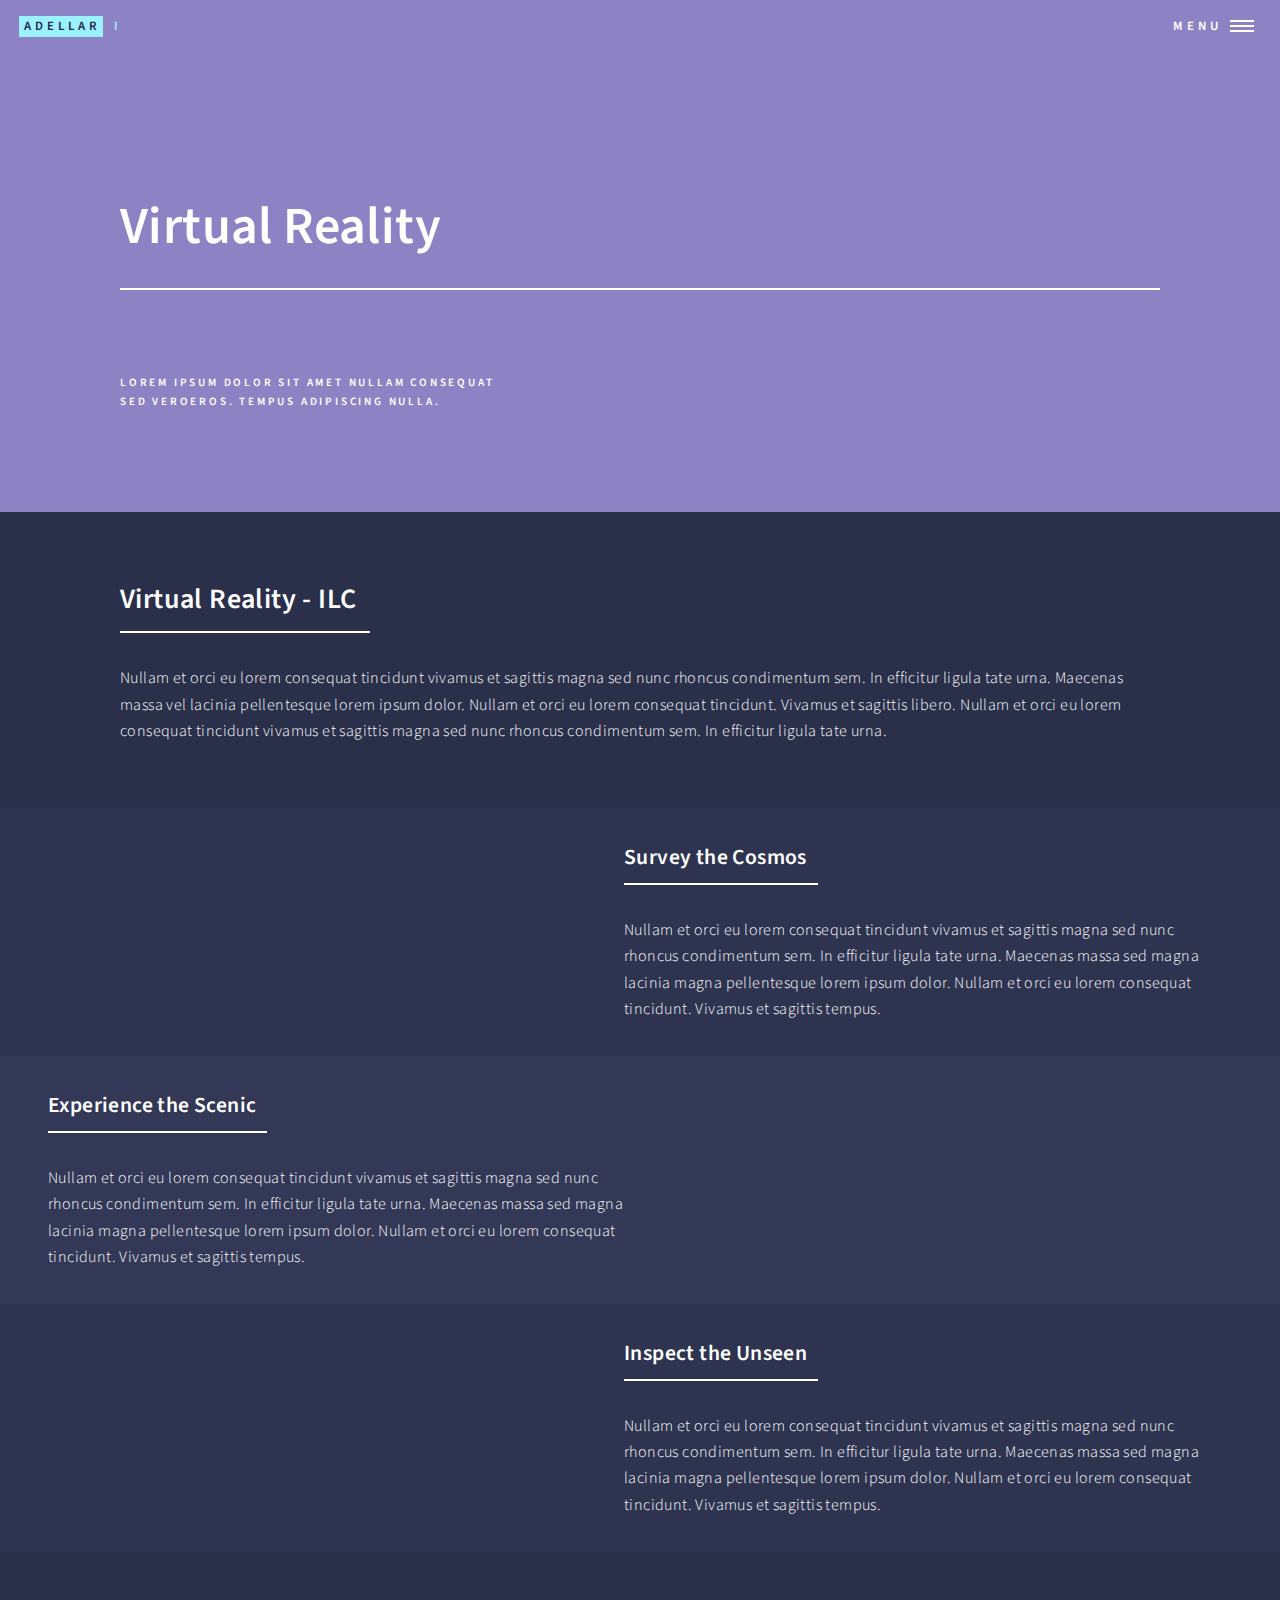
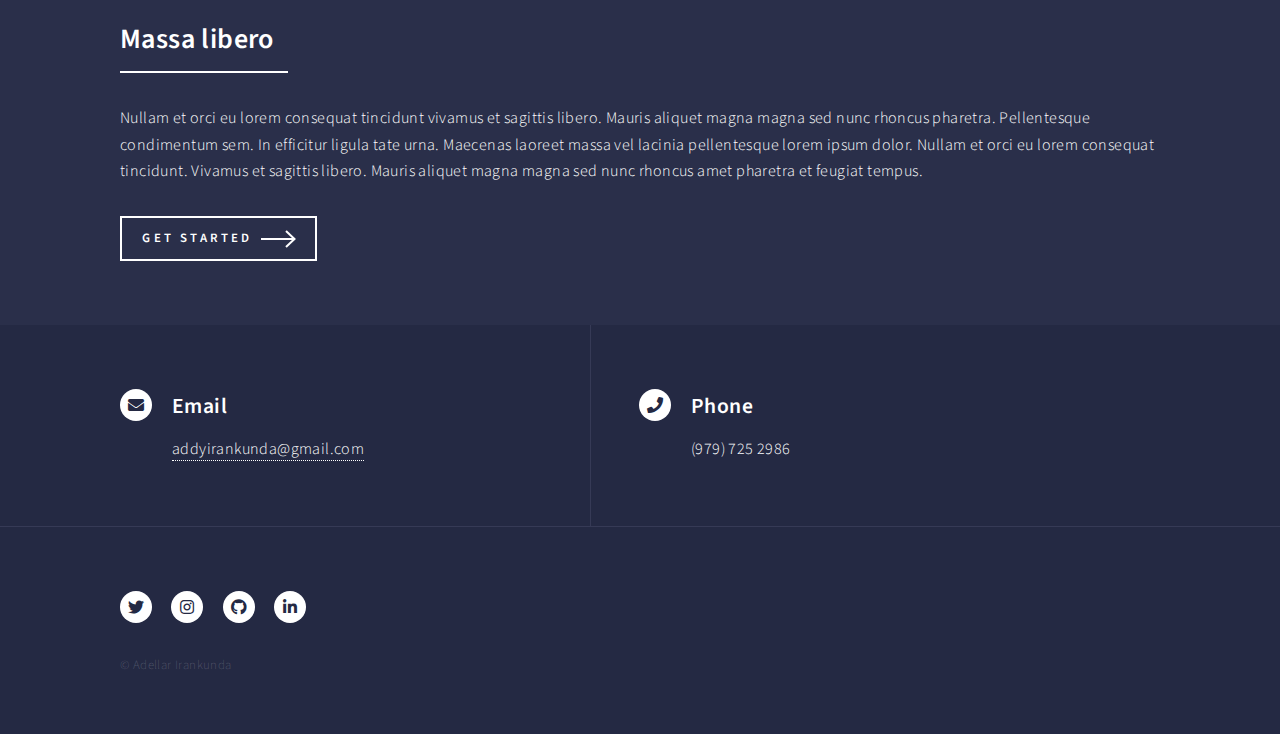
==== commit c7ce3e7f: "Update apps.html" ====
--- a/apps.html
+++ b/apps.html
@@ -1,12 +1,11 @@
 <!DOCTYPE HTML>
-<!--
-	Forty by HTML5 UP
-	html5up.net | @ajlkn
-	Free for personal and commercial use under the CCA 3.0 license (html5up.net/license)
--->
 <html>
 	<head>
 		<title>Adellar - VR</title>
+		<link rel="apple-touch-icon" sizes="180x180" href="/apple-touch-icon.png">
+		<link rel="icon" type="image/png" sizes="32x32" href="/favicon-32x32.png">
+		<link rel="icon" type="image/png" sizes="16x16" href="/favicon-16x16.png">
+		<link rel="manifest" href="/site.webmanifest">
 		<meta charset="utf-8" />
 		<meta name="viewport" content="width=device-width, initial-scale=1, user-scalable=no" />
 		<link rel="stylesheet" href="assets/css/main.css" />
@@ -181,4 +180,4 @@
 			<script src="assets/js/main.js"></script>
 
 	</body>
-</html>+</html>
--- a/assets/css/main.css
+++ b/assets/css/main.css
@@ -3415,11 +3415,11 @@
 			display: block;
 			height: 100%;
 			left: 0;
-			opacity: 0.7;
+			opacity: 0.75;
 			position: absolute;
 			top: 0;
 			width: 100%;
-			z-index: 1;
+			
 		}
 
 
@@ -3438,7 +3438,7 @@
 			display: block;
 			height: 100%;
 			left: 0;
-			opacity: 0.2;
+			opacity: 1.0;
 			position: absolute;
 			top: 0;
 			width: 100%;
@@ -3447,13 +3447,15 @@
 
 		#banner h1 {
 			font-size: 3.25em;
+      opacity: 1.0;
+      z-index: 2;
 		}
 
 		#banner > .inner {
 			-moz-transition: opacity 1.5s ease, -moz-transform 0.5s ease-out, -moz-filter 0.5s ease, -webkit-filter 0.5s ease;
 			-webkit-transition: opacity 1.5s ease, -webkit-transform 0.5s ease-out, -webkit-filter 0.5s ease, -webkit-filter 0.5s ease;
 			-ms-transition: opacity 1.5s ease, -ms-transform 0.5s ease-out, -ms-filter 0.5s ease, -webkit-filter 0.5s ease;
-			transition: opacity 1.5s ease, transform 0.5s ease-out, filter 0.5s ease, -webkit-filter 0.5s ease;
+			transition: opacity 1.5s ease, transform 0.5s ease-out, filter 0.5s ease, -webkit-filter 0.5s ease;  
 			padding: 0 !important;
 			position: relative;
 			z-index: 2;
@@ -3464,8 +3466,35 @@
         opacity: 1.0;
 			}
 
+      #banner > .inner .ParallaxVideo {
+        width: 100%;
+				height: 80%;
+        padding-bottom: 50px;
+        padding-top: 50px; 
+        opacity: 0.25;
+        
+			}
+
+      #banner > .inner .ParallaxVideo video{ 
+      -moz-transform: translateX(50%) translateY(50%);
+			-webkit-transform: translateX(50%) translateY(50%);
+			-ms-transform: translateX(50%) translateY(50%);
+			transform: translateX(50%) translateY(35%);
+			position: absolute;
+			bottom: 60%;
+			right: 50%;
+			width: auto;
+			height: auto;
+			min-width: 70%;
+			min-height: 70%;
+			overflow: visible;
+      opacity: 0.9;
+      z-index: -200;
+      }
+
 			#banner > .inner header {
 				width: auto;
+        
 			}
 
 				#banner > .inner header > :first-child {
@@ -3491,6 +3520,8 @@
 				#banner > .inner .content > * {
 					margin-right: 1.5em;
 					margin-bottom: 0;
+          position: relative;
+          top: 4.7em;
 				}
 
 				#banner > .inner .content > :last-child {
@@ -3508,6 +3539,8 @@
 			height: 75vh;
 			min-height: 30em;
 			max-height: 50em;
+      opacity: 1.0;
+      z-index: 1;
 		}
 
 			#banner.major.alt {
@@ -3602,10 +3635,12 @@
 
 				#banner > .inner .content p br {
 					display: none;
+          opacity: 1.0;
 				}
 
 				#banner.major {
 					padding: 8em 0 4em 0 ;
+          opacity: 1.0;
 				}
 
 		}
@@ -3974,4 +4009,4 @@
 			transform: none;
 			opacity: 1;
 			visibility: visible;
-		}+		}
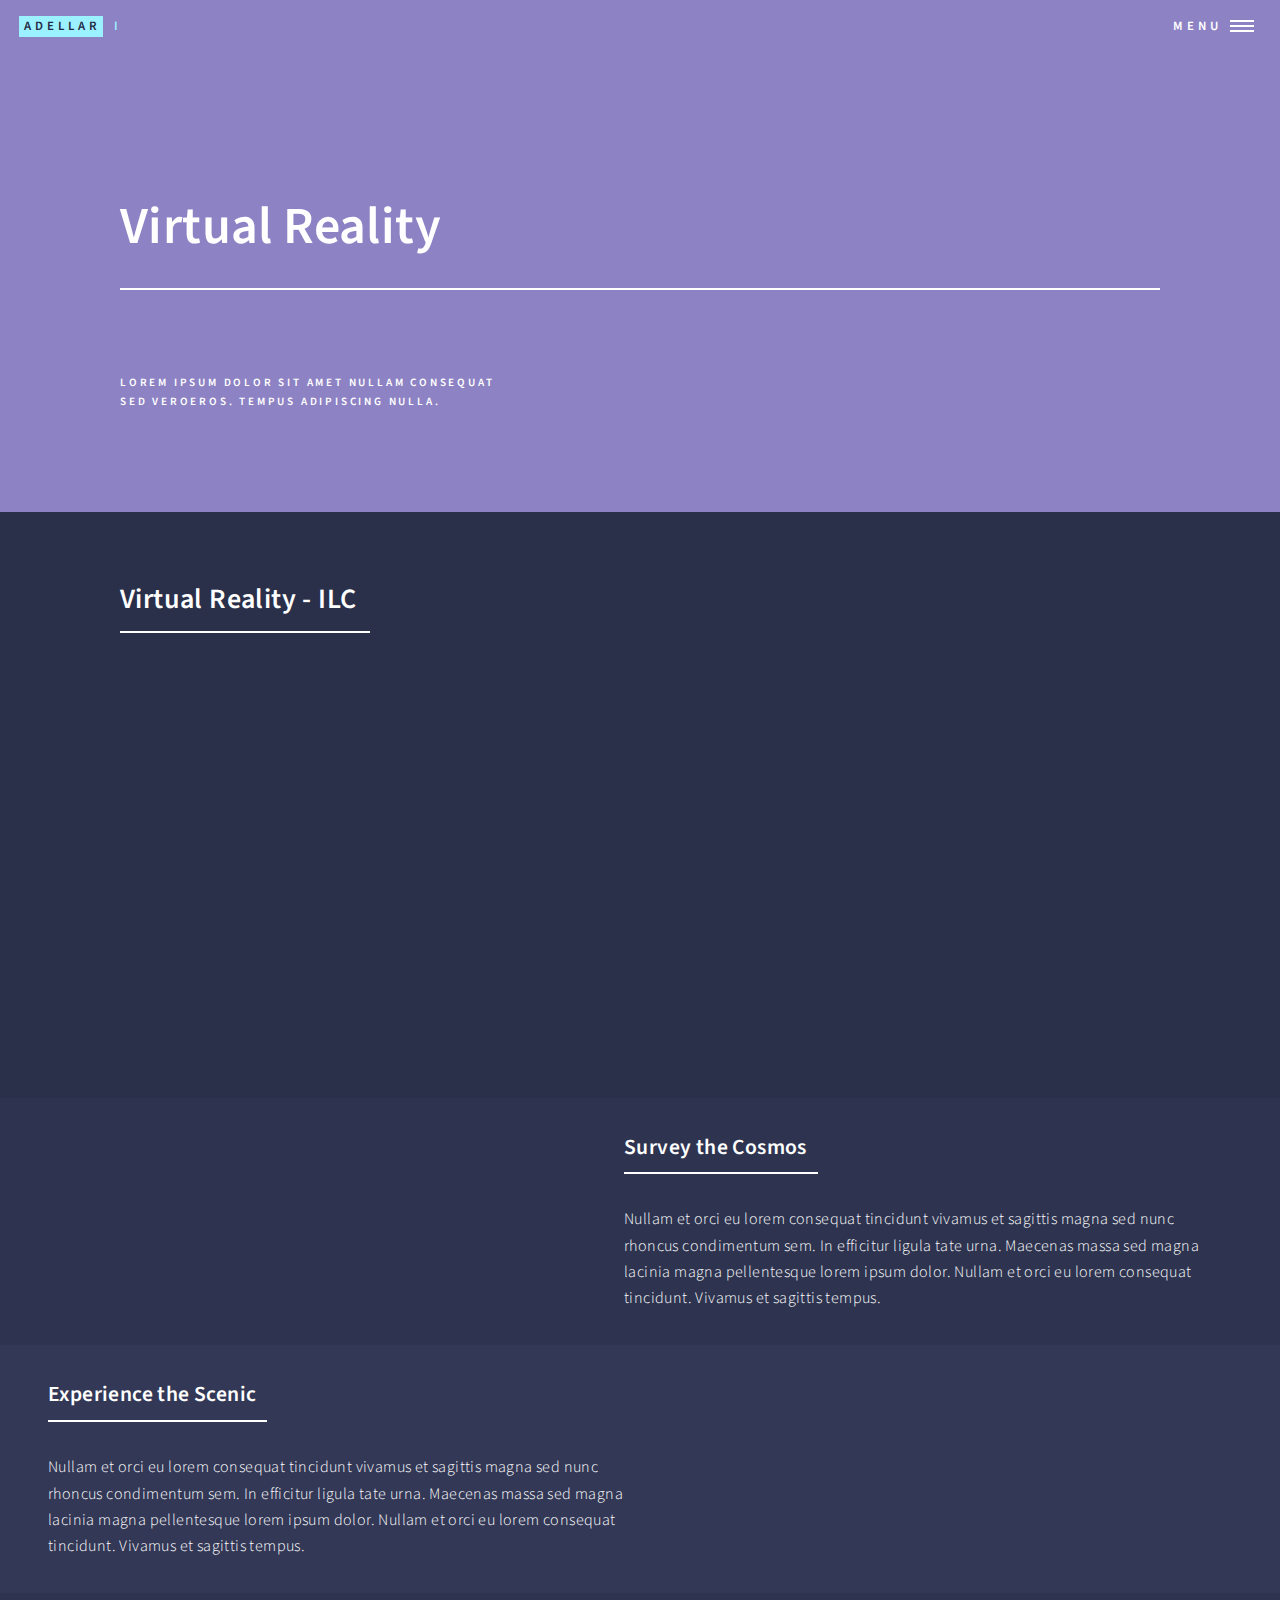
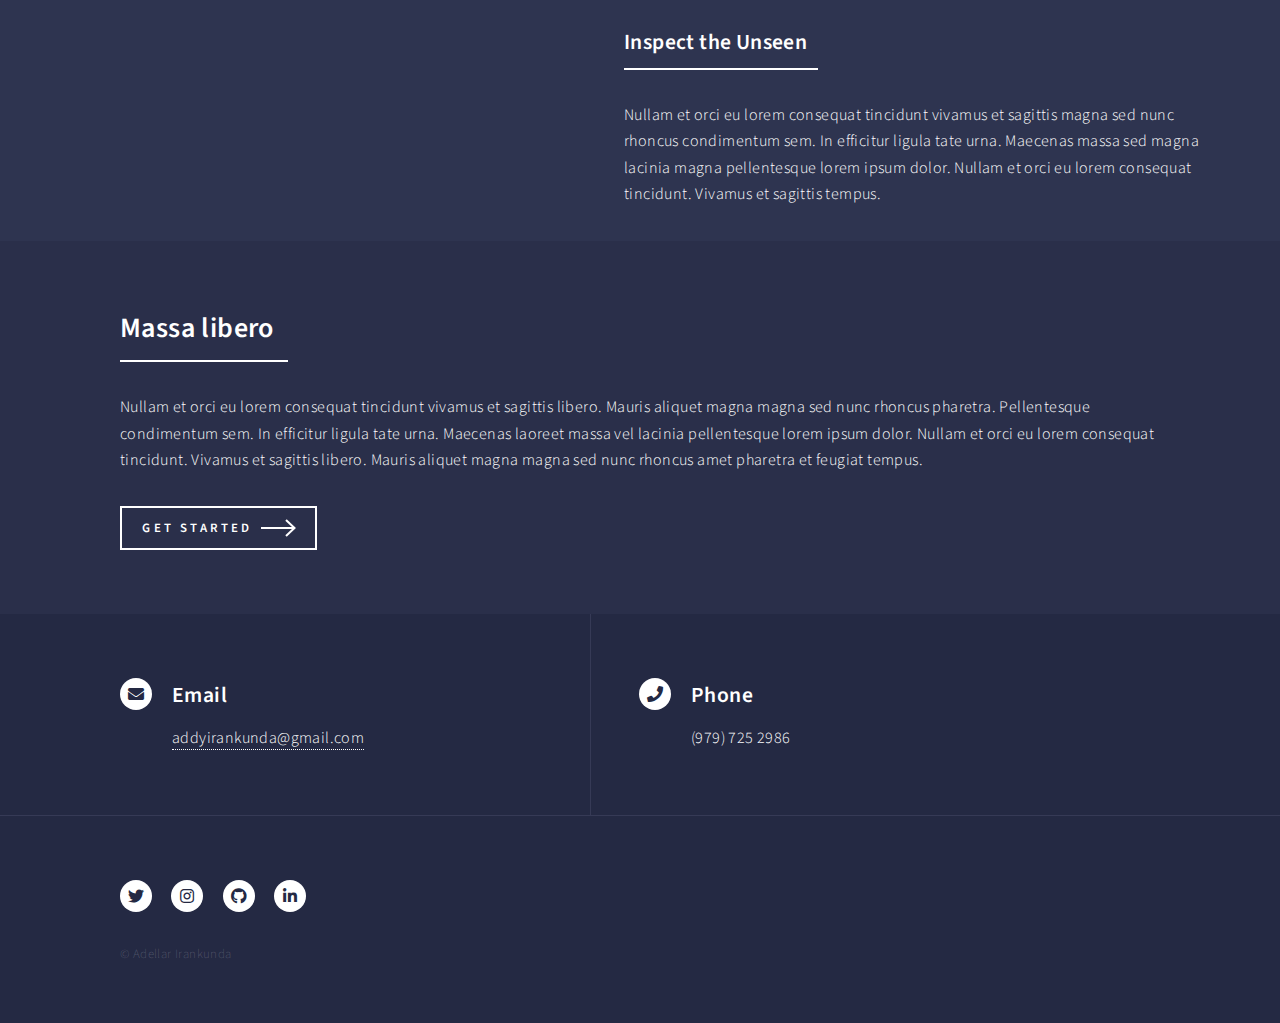
==== commit 0c909773: "Update apps.html" ====
--- a/apps.html
+++ b/apps.html
@@ -65,7 +65,7 @@
 									<header class="major">
 										<h2>Virtual Reality - ILC</h2>
 									</header>
-									<p>Nullam et orci eu lorem consequat tincidunt vivamus et sagittis magna sed nunc rhoncus condimentum sem. In efficitur ligula tate urna. Maecenas massa vel lacinia pellentesque lorem ipsum dolor. Nullam et orci eu lorem consequat tincidunt. Vivamus et sagittis libero. Nullam et orci eu lorem consequat tincidunt vivamus et sagittis magna sed nunc rhoncus condimentum sem. In efficitur ligula tate urna.</p>
+									<p><iframe width="640" height="360" frameborder="0" src="https://www.shadertoy.com/embed/4ttSWf?gui=true&t=10&paused=true&muted=false" allowfullscreen></iframe></p>
 								</div>
 							</section>
 
